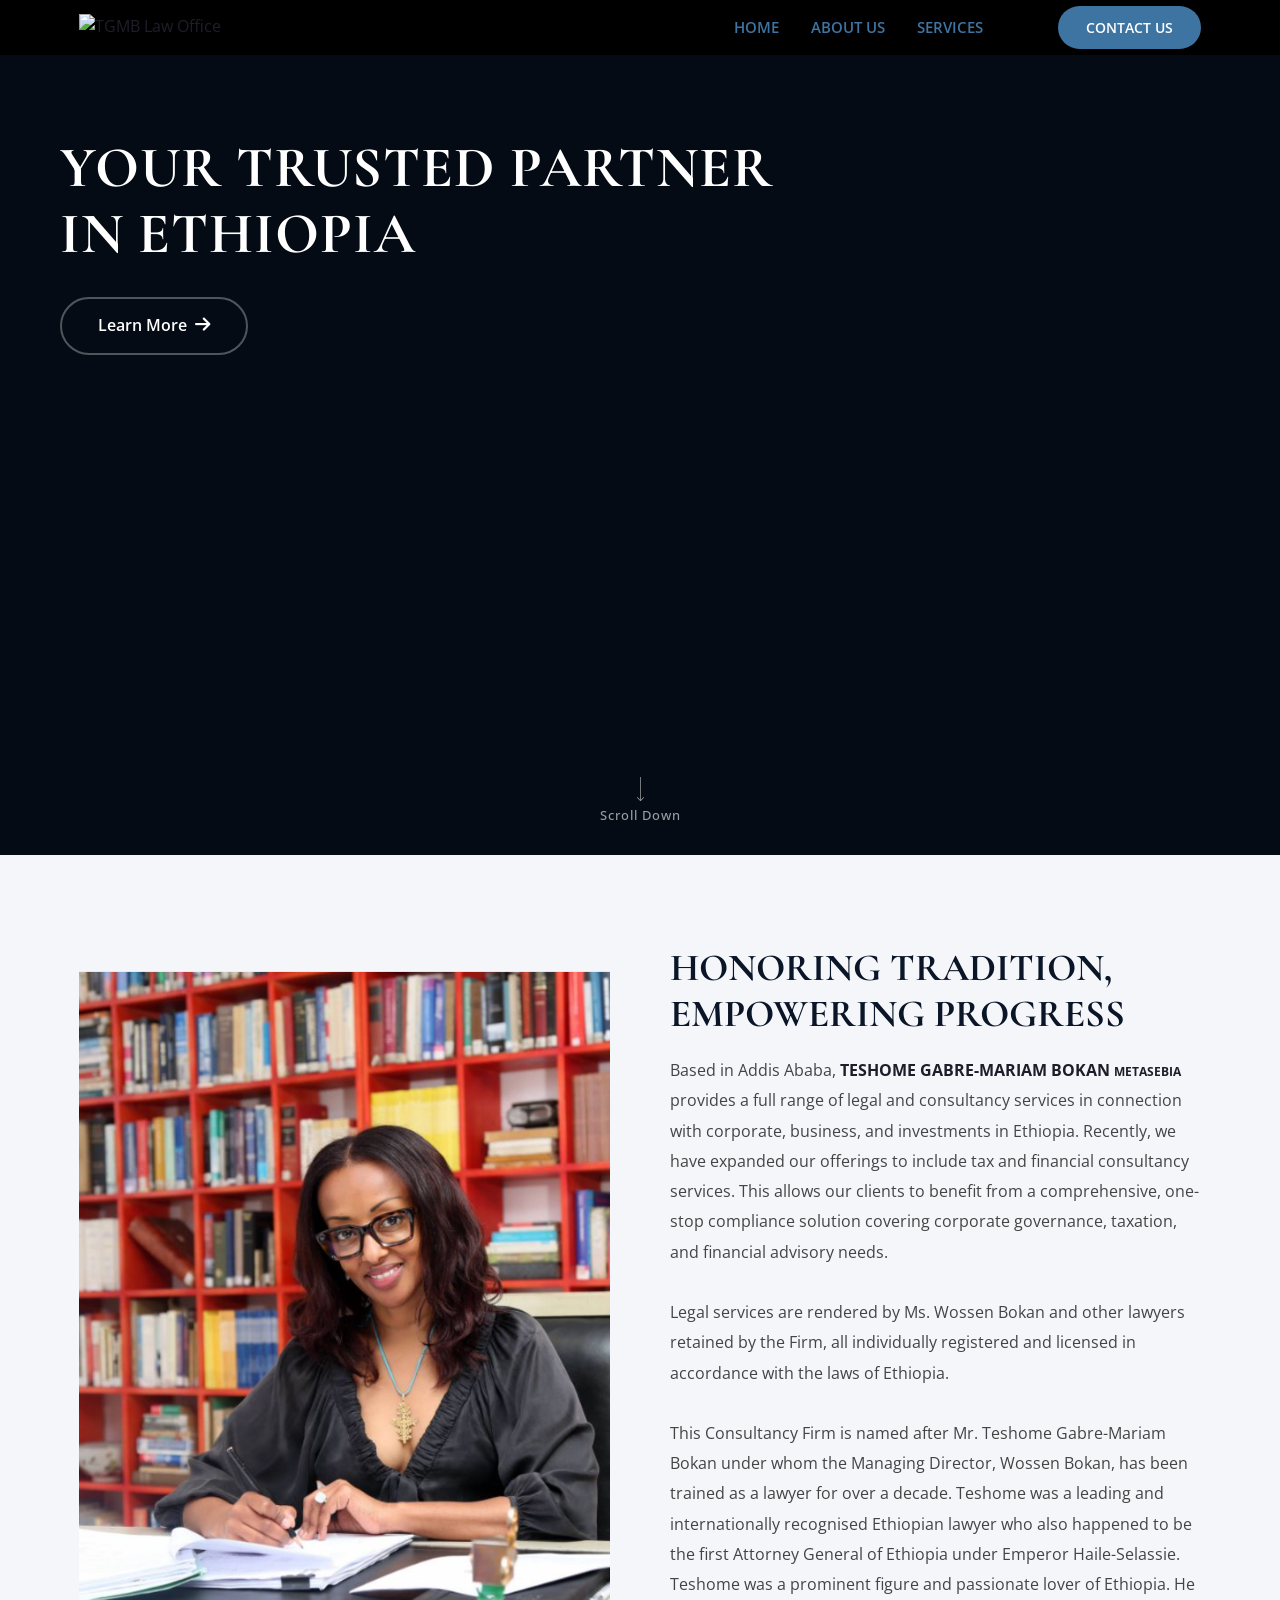
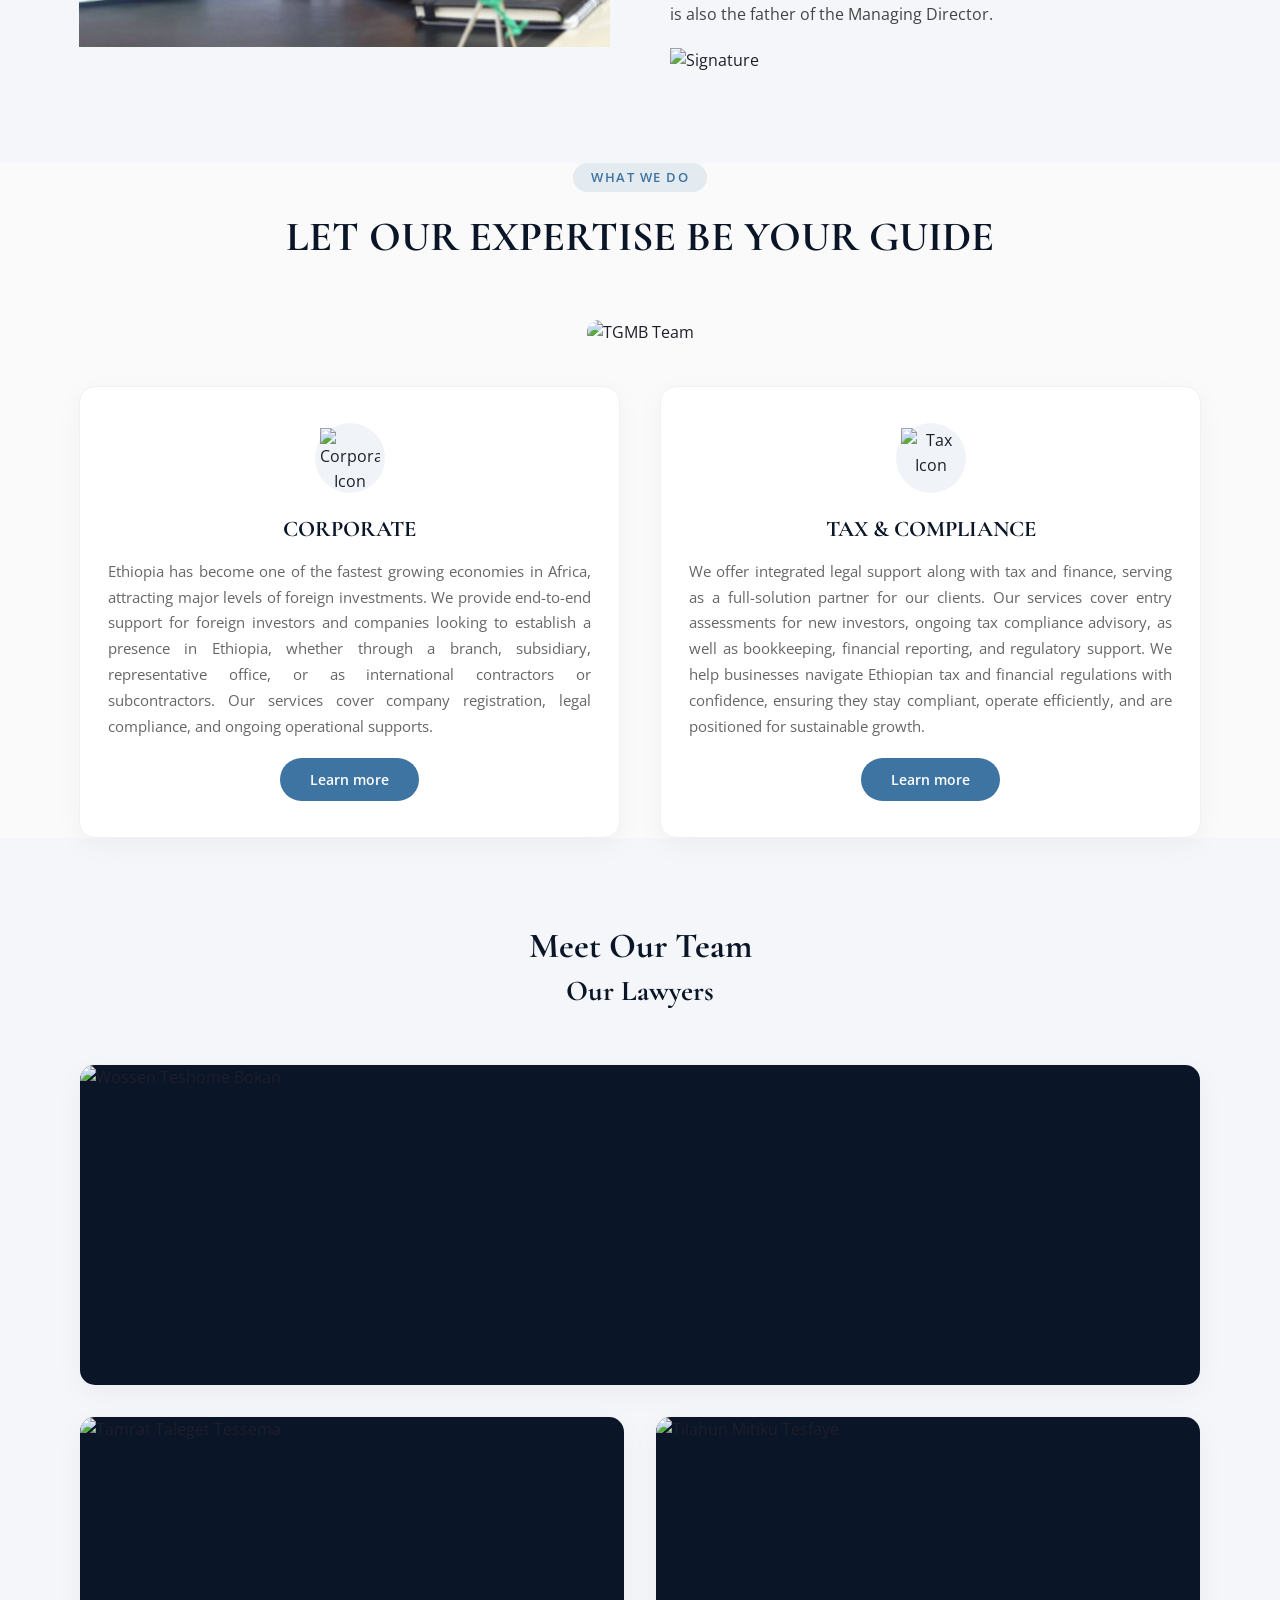
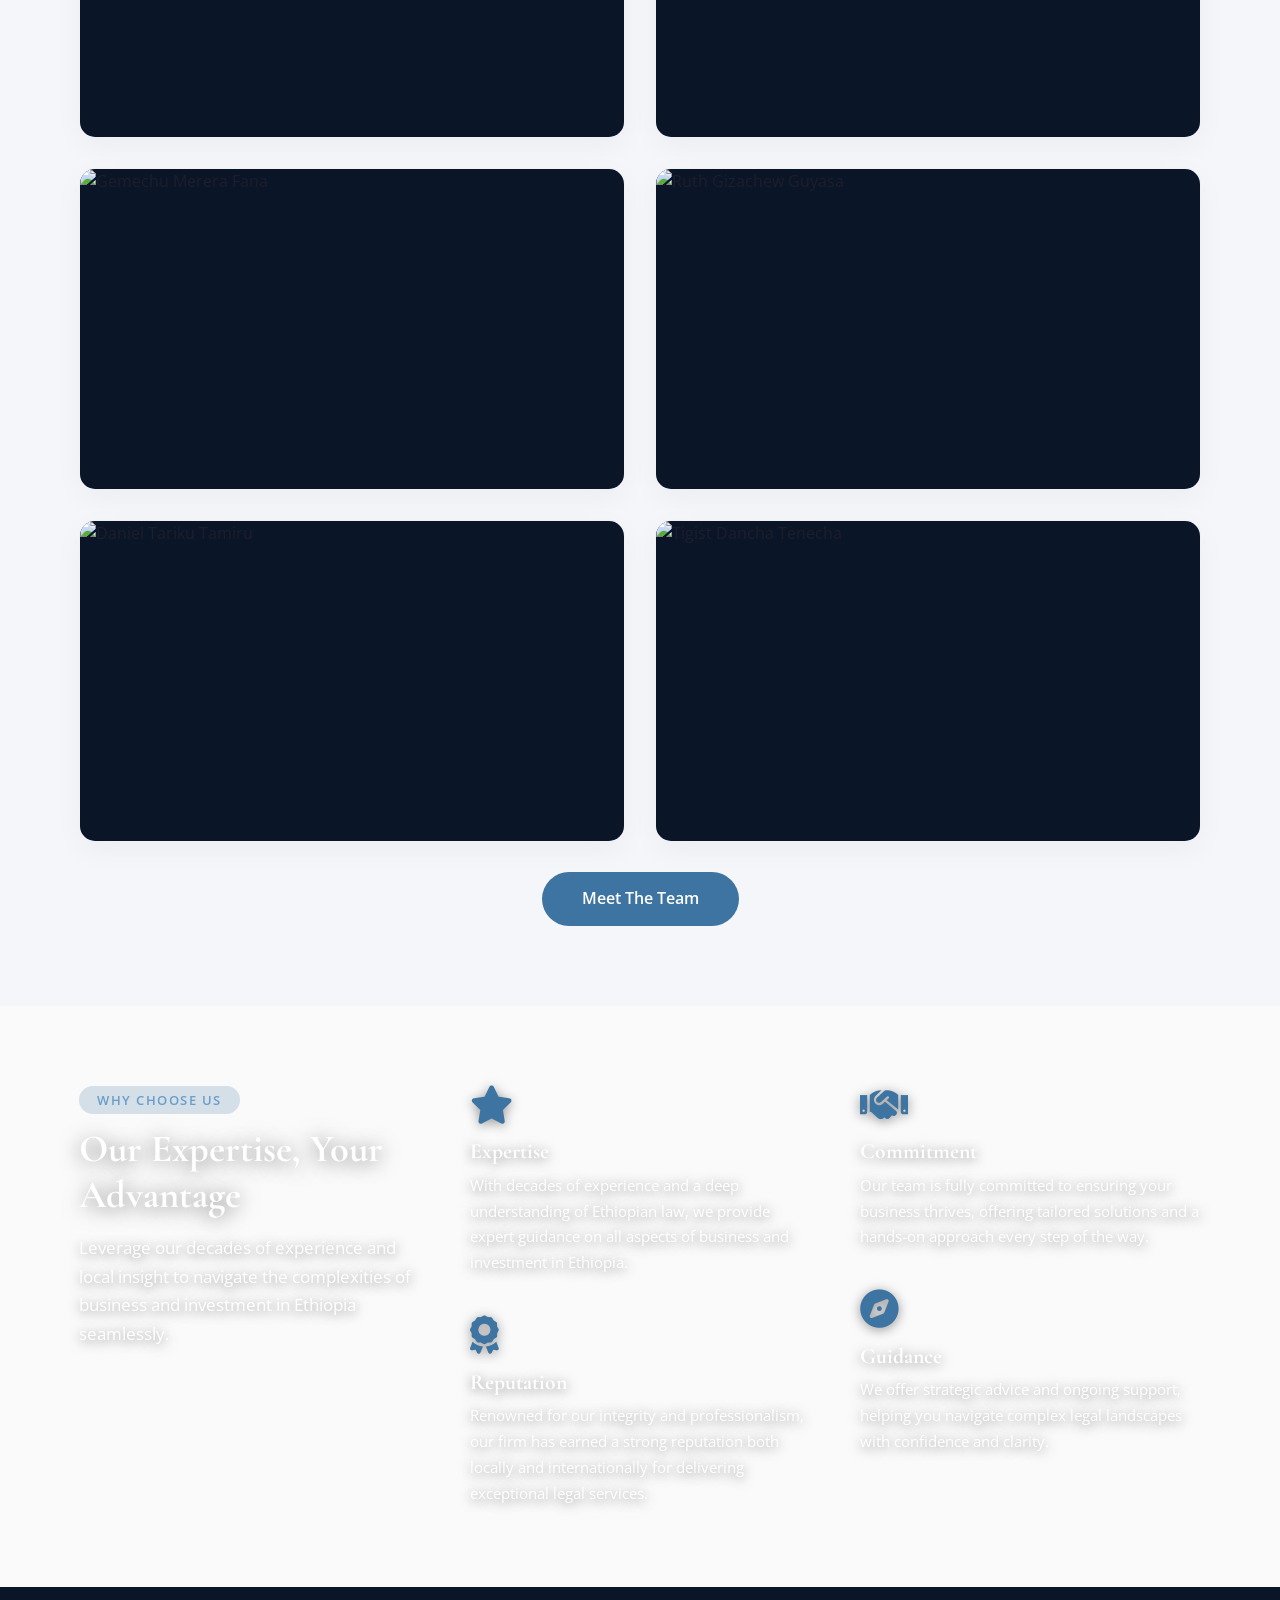
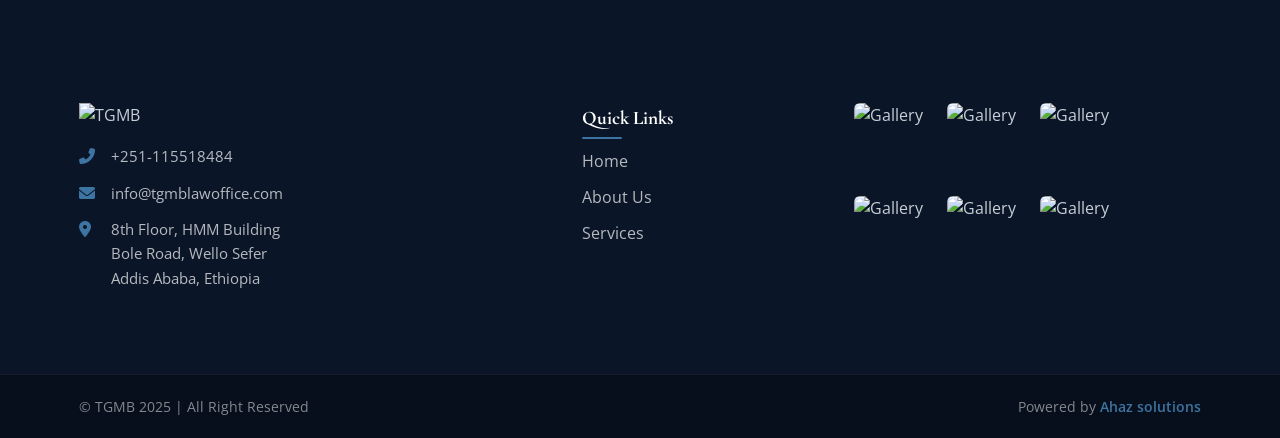
==== index.html @ 6c43644c "initial commit" ====
<!DOCTYPE html>
<html lang="en">
<head>
    <meta charset="UTF-8" />
    <meta name="viewport" content="width=device-width, initial-scale=1.0" />
    <title>TGMB Law Office | Home</title>

    <!-- Google Fonts -->
    <link rel="preconnect" href="https://fonts.googleapis.com" />
    <link rel="preconnect" href="https://fonts.gstatic.com" crossorigin />
    <link href="https://fonts.googleapis.com/css2?family=Open+Sans:wght@400;600&family=Cormorant+Garamond:wght@500;600;700&display=swap" rel="stylesheet" />

    <!-- Font Awesome 6 -->
    <link rel="stylesheet" href="https://cdnjs.cloudflare.com/ajax/libs/font-awesome/6.0.0-beta3/css/all.min.css" />

    <!-- Main Styles -->
    <link rel="stylesheet" href="assets/css/style.css" />

    <style>
        /* ==========================================================
           ABOUT SECTION – FIXED
           ========================================================== */
        .about-section {
            padding: 80px 0;
            background: #f4f6fa;
        }

        .about-grid {
            display: grid;
            grid-template-columns: 1fr 1fr;
            gap: 60px;
            align-items: center;
        }

        .about-left {
            background: #e8ecf2;
            min-height: 320px;
            border-radius: 20px;
            display: flex;
            align-items: center;
            justify-content: center;
        }
        .about-spacer {
            height: 100%;
            min-height: 320px;
            width: 100%;
        }

        .about-right {
            padding: 10px 0;
        }

        .about-title {
            font-family: 'Cormorant Garamond', serif;
            font-weight: 700;
            font-size: 2.4rem;
            color: #0a1628;
            margin-bottom: 18px;
            line-height: 1.2;
        }

        .about-text {
            color: #444;
            font-size: 1.05rem;
            line-height: 1.8;
            margin-bottom: 18px;
        }
        .about-text strong {
            color: #1e1e2a;
        }

        .about-signature img {
            max-width: 200px;
            margin-top: 10px;
        }

        /* ==========================================================
           RESPONSIVE
           ========================================================== */
        @media (max-width: 992px) {
            .about-grid {
                grid-template-columns: 1fr;
                gap: 40px;
                text-align: center;
            }
            .about-left {
                min-height: 200px;
            }
            .about-spacer {
                min-height: 200px;
            }
            .about-title {
                font-size: 2rem;
            }
            .about-signature {
                text-align: center;
            }
        }

        @media (max-width: 480px) {
            .about-section {
                padding: 50px 0;
            }
            .about-title {
                font-size: 1.6rem;
            }
            .about-text {
                font-size: 0.95rem;
            }
            .about-left {
                min-height: 140px;
            }
            .about-spacer {
                min-height: 140px;
            }
        }
    </style>
</head>

<body>

    <div id="page" class="site header-style-two">

        <!-- ==========================================================
        HEADER
        ========================================================== -->
        <header class="header-area site-header">
            <div class="main-menu-area">
                <div class="menu-container-wrapper">
                    <div class="container">
                        <div class="row">
                            <div class="col-lg-2 col-sm-4 col-7 logo-column">
                                <div class="site-branding">
                                    <div class="logo-wrap">
                                        <a href="https://tgmblawoffice.com/" class="custom-logo-link">
                                            <img src="https://tgmblawoffice.com/wp-content/uploads/2025/06/cropped-cropped-Logo-I-TGMB-04.png" alt="TGMB Law Office" />
                                        </a>
                                    </div>
                                </div>
                            </div>

                            <div class="col-lg-10 col-sm-8 col-5 text-right">
                                <div class="header-nav-and-buttons td-header-cta-enable">
                                    <nav id="site-navigation" class="main-navigation td-ul-style">
                                        <div class="main-menu-container">
                                            <ul id="main-menu" class="menu">
                                                <li class="menu-item"><a href="index.html" class="active">HOME</a></li>
                                                <li class="menu-item"><a href="about.html">ABOUT US</a></li>
                                                <li class="menu-item"><a href="services.html">SERVICES</a></li>
                                            </ul>
                                        </div>
                                    </nav>

                                    <div class="header-buttons-area text-right">
                                        <div class="header-buttons-wrapper">
                                            <ul class="td-ul-style">
                                                <li class="header-cta-button">
                                                    <a class="td_button td_header_cta" href="#contact">CONTACT US</a>
                                                </li>
                                                <li class="mobile-menu-trigger" id="menuToggle">
                                                    <span></span><span></span><span></span>
                                                </li>
                                            </ul>
                                        </div>
                                    </div>
                                </div>
                            </div>
                        </div>
                    </div>
                </div>
            </div>
        </header>

        <!-- ==========================================================
        HERO
        ========================================================== -->
        <section class="hero" id="hero">
            <div class="hero-background" style="background-image: url('https://tgmblawoffice.com/wp-content/uploads/2025/04/photo_2025-04-01_19-41-19.jpg');">
                <div class="hero-overlay"></div>
            </div>

            <div class="bdt-prime-slider-wrapper">
                <div class="bdt-prime-slider-content">
                    <div class="bdt-prime-slider-desc">
                        <h1 class="bdt-title-tag">YOUR TRUSTED PARTNER IN ETHIOPIA</h1>
                        <div class="bdt-btn-wrapper">
                            <a href="#about" class="bdt-slide-btn">
                                <span class="bdt-prime-slider-button-text">
                                    Learn More
                                    <span class="bdt-slide-btn-icon">
                                        <i class="fas fa-arrow-right"></i>
                                    </span>
                                </span>
                            </a>
                        </div>
                    </div>
                </div>
            </div>

            <div class="bdt-scroll-down-wrapper">
                <a href="#about" class="bdt-scroll-down">
                    <span class="bdt-scroll-icon">
                        <svg version="1.1" xmlns="http://www.w3.org/2000/svg" viewBox="0 0 64 64" width="24" height="24">
                            <polygon points="31,0 31,60.586 23.707,53.293 22.293,54.854 31.293,64 32.707,64 41.707,54.854 40.293,53.366 33,60.586 33,0" fill="rgba(255,255,255,0.6)" />
                        </svg>
                    </span>
                    <span class="bdt-scroll-down-text">Scroll Down</span>
                </a>
            </div>
        </section>

        <!-- ==========================================================
        ABOUT (FIXED – properly styled)
        ========================================================== -->
        <section class="about-section" id="about">
            <div class="container">
                <div class="about-grid">

                    <!-- Left Column: Image/Spacer -->
                    <div class="about-left">
                        <div class="about-spacer"></div>
                        <img src="../home tgmbm.png" alt="TGM law office"/>
                    </div>

                    <!-- Right Column: Text Content -->
                    <div class="about-right">
                        <h2 class="about-title">HONORING TRADITION, EMPOWERING PROGRESS</h2>
                        <div class="about-text">
                            <span style="font-size:16px;">
                                Based in Addis Ababa, <strong>TESHOME GABRE-MARIAM BOKAN </strong><strong><span style="font-size:12px;">METASEBIA</span></strong> provides a full range of legal and consultancy services in connection with corporate, business, and investments in Ethiopia. Recently, we have expanded our offerings to include tax and financial consultancy services. This allows our clients to benefit from a comprehensive, one-stop compliance solution covering corporate governance, taxation, and financial advisory needs.
                                <br><br>
                                Legal services are rendered by Ms. Wossen Bokan and other lawyers retained by the Firm, all individually registered and licensed in accordance with the laws of Ethiopia.
                                <br><br>
                                This Consultancy Firm is named after Mr. Teshome Gabre-Mariam Bokan under whom the Managing Director, Wossen Bokan, has been trained as a lawyer for over a decade. Teshome was a leading and internationally recognised Ethiopian lawyer who also happened to be the first Attorney General of Ethiopia under Emperor Haile-Selassie. Teshome was a prominent figure and passionate lover of Ethiopia. He is also the father of the Managing Director.
                            </span>
                        </div>
                        <div class="about-signature">
                            <img src="https://tgmblawoffice.com/wp-content/uploads/2024/07/signature.png" alt="Signature" />
                        </div>
                    </div>

                </div>
            </div>
        </section>

        <!-- ==========================================================
        WHAT WE DO (Services)
        ========================================================== -->
        <section class="services-section" id="services">
            <div class="container">
                <div class="section-header">
                    <span class="section-tag">What We Do</span>
                    <h2 class="section-title">LET OUR EXPERTISE BE YOUR GUIDE</h2>
                </div>

                <div class="services-image-box">
                    <img src="https://tgmblawoffice.com/wp-content/uploads/elementor/thumbs/photo_2019-12-24_16-29-40-r3c3snu10k2tofl5ephbx9mnvm3g3wxp56ufkyo1lm.jpg" alt="TGMB Team" />
                </div>

                <div class="services-grid">
                    <div class="service-card">
                        <div class="service-icon">
                            <img src="https://tgmblawoffice.com/wp-content/uploads/2025/06/justice-svgrepo-com2.png" alt="Corporate Icon" />
                        </div>
                        <h3>CORPORATE</h3>
                        <p>Ethiopia has become one of the fastest growing economies in Africa, attracting major levels of foreign investments. We provide end-to-end support for foreign investors and companies looking to establish a presence in Ethiopia, whether through a branch, subsidiary, representative office, or as international contractors or subcontractors. Our services cover company registration, legal compliance, and ongoing operational supports.</p>
                        <a href="#" class="service-btn">Learn more</a>
                    </div>

                    <div class="service-card">
                        <div class="service-icon">
                            <img src="https://tgmblawoffice.com/wp-content/uploads/2025/07/png-transparent-document-file-menu-page-paper-documents-icon.png" alt="Tax Icon" />
                        </div>
                        <h3>TAX &amp; COMPLIANCE</h3>
                        <p>We offer integrated legal support along with tax and finance, serving as a full-solution partner for our clients. Our services cover entry assessments for new investors, ongoing tax compliance advisory, as well as bookkeeping, financial reporting, and regulatory support. We help businesses navigate Ethiopian tax and financial regulations with confidence, ensuring they stay compliant, operate efficiently, and are positioned for sustainable growth.</p>
                        <a href="#" class="service-btn">Learn more</a>
                    </div>
                </div>
            </div>
        </section>

        <!-- ==========================================================
        TEAM
        ========================================================== -->
        <section class="team-section" id="team">
            <div class="container">
                <div class="section-header">
                    <h2 class="section-title" style="font-size:2.2rem; margin-bottom:0;">Meet Our Team</h2>
                    <h2 class="section-title" style="font-size:1.8rem; margin-top:-6px;">Our Lawyers</h2>
                </div>

                <!-- ROW 1: Wossen -->
                <div class="team-row team-row-full">
                    <div class="team-card elementor-repeater-item-d94ca3d">
                        <div class="profile-image-card ekit-team-img ekit-team-style-overlay_details text-center">
                            <img src="https://tgmblawoffice.com/wp-content/uploads/2025/08/photo_2025-08-03_21-15-14-1.jpg" alt="Wossen Teshome Bokan" />
                            <div class="hover-area">
                                <div class="profile-body">
                                    <h2 class="profile-title"><a href="#" class="ekit-team-popup">WOSSEN TESHOME BOKAN</a></h2>
                                    <p class="profile-designation">Managing Director</p>
                                    <p class="profile-content">Wossen Teshome Bokan is a leading intellectual property and corporate lawyer with a law degree from the University of London and over 25 years of experience in the field. Wossen has also been trained under her late father, Mr. Teshome Gabre-Mariam Bokan, and worked with him for 13 years both as a corporate lawyer and leading his IP department. In 2012, she established her own boutique intellectual property firm which she has then merged with her father's firm, after his passing at the end of 2016, to create and manage this full-service law firm under TESHOME GABRE-MARIAM BOKAN Metasebia.</p>
                                </div>
                            </div>
                        </div>
                    </div>
                </div>

                <!-- ROW 2: Tamrat + Tilahun -->
                <div class="team-row team-row-two">
                    <div class="team-card" id="tamrat-id">
                        <div class="profile-image-card ekit-team-img ekit-team-style-overlay_details text-center">
                            <img src="https://tgmblawoffice.com/wp-content/uploads/2024/07/senior-attorny-1024x683.jpg" alt="Tamrat Taleget Tessema" />
                            <div class="hover-area">
                                <div class="profile-body">
                                    <h2 class="profile-title"><a href="#" class="ekit-team-popup">TAMRAT TALEGET TESSEMA</a></h2>
                                    <p class="profile-designation">Senior Attorney</p>
                                    <p class="profile-content">Tamrat Talegeta Tessema (PhD) is an Assistant Professor of Law of Arsi University in Ethiopia and practices corporate law in general. His main practice areas include Merger and Acquisition, litigation, tax administration, banking and insurance. Tamrat holds a PhD from Seoul National University, with an LLB and LLM from Addis Ababa University.</p>
                                </div>
                            </div>
                        </div>
                    </div>

                    <div class="team-card">
                        <div class="profile-image-card ekit-team-img ekit-team-style-overlay_details text-center">
                            <img src="https://tgmblawoffice.com/wp-content/uploads/2024/07/litigation-lawyeer-e1746116012445.jpg" alt="Tilahun Mitiku Tesfaye" />
                            <div class="hover-area">
                                <div class="profile-body">
                                    <h2 class="profile-title"><a href="#" class="ekit-team-popup">TILAHUN MITIKU TESFAYE</a></h2>
                                    <p class="profile-designation">SENIOR Litigation Lawyer</p>
                                    <p class="profile-content">Tilahun Mitiku Tesfaye is the firm's leading litigation lawyer with an LLB and LLM from Addis Ababa University. Tilahun served as a presiding judge in civil, commercial, labour and penal divisions of the Federal Court of Ethiopia before he started private practice over 20 years ago. Other than litigation, Tilahun is also an astute corporate lawyer with deep understanding of commercial principles and practical implications of legal advice.</p>
                                </div>
                            </div>
                        </div>
                    </div>
                </div>

                <!-- ROW 3: Gemechu + Ruth -->
                <div class="team-row team-row-two">
                    <div class="team-card">
                        <div class="profile-image-card ekit-team-img ekit-team-style-overlay_details text-center">
                            <img src="https://tgmblawoffice.com/wp-content/uploads/2024/07/corporate-lawyer.jpg" alt="Gemechu Merera Fana" />
                            <div class="hover-area">
                                <div class="profile-body">
                                    <h2 class="profile-title"><a href="#" class="ekit-team-popup">GEMECHU MERERA FANA</a></h2>
                                    <p class="profile-designation">Corporate Lawyer</p>
                                    <p class="profile-content">Gemechu Merera Fana is the firm's leading corporate lawyer, recognized for his deep expertise in corporate transactions, litigation, and regulatory matters. Prior to starting private practice, Gemechu served as a public prosecutor and a judge at the Federal Tax Appeal Commission, bringing valuable government and judicial experience to his corporate advisory work.</p>
                                </div>
                            </div>
                        </div>
                    </div>

                    <div class="team-card" id="ruth-id">
                        <div class="profile-image-card ekit-team-img ekit-team-style-overlay_details text-center">
                            <img src="https://tgmblawoffice.com/wp-content/uploads/2024/07/cosultant-e1746115980244-1024x682.jpg" alt="Ruth Gizachew Guyasa" />
                            <div class="hover-area">
                                <div class="profile-body">
                                    <h2 class="profile-title"><a href="#" class="ekit-team-popup">RUTH GIZACHEW GUYASA</a></h2>
                                    <p class="profile-designation">Consultant</p>
                                    <p class="profile-content">Ruth Gizachew Guyasa is a consultant handling and overseeing assignments in corporate, tax, mergers and acquisition matters of the Firm. Ruth holds a degree in Political Science from the University of Colorado, Denver and a Juris Doctor from University of Pittsburg, with a Certificate of Advance Study in International and Comparative Law.</p>
                                </div>
                            </div>
                        </div>
                    </div>
                </div>

                <!-- ROW 4: Daniel + Tigist -->
                <div class="team-row team-row-two">
                    <div class="team-card">
                        <div class="profile-image-card ekit-team-img ekit-team-style-overlay_details text-center">
                            <img src="https://tgmblawoffice.com/wp-content/uploads/2024/07/lawyerB.jpg" alt="Daniel Tariku Tamiru" />
                            <div class="hover-area">
                                <div class="profile-body">
                                    <h2 class="profile-title"><a href="#" class="ekit-team-popup">DANIEL TARIKU TAMIRU</a></h2>
                                    <p class="profile-designation">SENIOR ASSOCIATE</p>
                                    <p class="profile-content">Daniel Tariku Tamiru is a lawyer at the Firm, holding an LLB and an LLM in Business Law from the School of Law and Governance Studies, Addis Ababa University. Daniel, although an expert in intellectual property law, works full-time with both Corporate and Investment, and Intellectual Property departments of the Firm.</p>
                                </div>
                            </div>
                        </div>
                    </div>

                    <div class="team-card">
                        <div class="profile-image-card ekit-team-img ekit-team-style-overlay_details text-center">
                            <img src="https://tgmblawoffice.com/wp-content/uploads/2025/06/photo_2_2025-06-14_23-55-28-e1749934902242.jpg" alt="Tigist Dancha Tenecha" />
                            <div class="hover-area">
                                <div class="profile-body">
                                    <h2 class="profile-title"><a href="#" class="ekit-team-popup">TIGIST DANCHA TENECHA</a></h2>
                                    <p class="profile-designation">Associate Lawyer</p>
                                    <p class="profile-content">Tigist Dancha Tenecha is a lawyer at the Firm, holding an LLB from Addis Ababa University, School of Law and an MBA from Yardstick International College. Ms. Dancha is primarily dedicated to the Intellectual Property wing of the Firm; but also performs assignments and research in general under the laws of Ethiopia, to the corporate side.</p>
                                </div>
                            </div>
                        </div>
                    </div>
                </div>

                <div class="team-cta-wrapper">
                    <a href="about.html" class="btn-team-cta">Meet The Team</a>
                </div>
            </div>
        </section>

        <!-- ==========================================================
        WHY CHOOSE US
        ========================================================== -->
        <section class="why-us-section" id="why-us">
            <div class="container">
                <div class="why-grid-3col">
                    <div class="why-text-col">
                        <span class="section-tag">WHY CHOOSE US</span>
                        <h2 class="why-main-title">Our Expertise, Your Advantage</h2>
                        <p class="why-description">
                            Leverage our decades of experience and local insight to navigate the complexities of business and investment in Ethiopia seamlessly.
                        </p>
                    </div>

                    <div class="why-icons-col">
                        <div class="why-item">
                            <div class="why-icon"><i class="fas fa-star"></i></div>
                            <h3>Expertise</h3>
                            <p>With decades of experience and a deep understanding of Ethiopian law, we provide expert guidance on all aspects of business and investment in Ethiopia.</p>
                        </div>
                        <div class="why-item">
                            <div class="why-icon"><i class="fas fa-award"></i></div>
                            <h3>Reputation</h3>
                            <p>Renowned for our integrity and professionalism, our firm has earned a strong reputation both locally and internationally for delivering exceptional legal services.</p>
                        </div>
                    </div>

                    <div class="why-icons-col">
                        <div class="why-item">
                            <div class="why-icon"><i class="fas fa-handshake"></i></div>
                            <h3>Commitment</h3>
                            <p>Our team is fully committed to ensuring your business thrives, offering tailored solutions and a hands-on approach every step of the way.</p>
                        </div>
                        <div class="why-item">
                            <div class="why-icon"><i class="fas fa-compass"></i></div>
                            <h3>Guidance</h3>
                            <p>We offer strategic advice and ongoing support, helping you navigate complex legal landscapes with confidence and clarity.</p>
                        </div>
                    </div>
                </div>
            </div>
        </section>

         <!-- ===== FOOTER INJECTION POINT ===== -->
    <div id="footer-container"></div>

    </div><!-- #page -->

    <script src="assets/js/main.js"></script>
</body>
</html>
---- assets/css/style.css ----
/* ============================================================
   RESET & VARIABLES (exact from source)
   ============================================================ */
* {
    margin: 0;
    padding: 0;
    box-sizing: border-box;
}

:root {
    --primary: #3e74a1;
    --primary-dark: #2a4f72;
    --dark: #000000;
    --dark-bg: #0a1628;
    --white: #ffffff;
    --gray-bg: #f8fafc;
    --text-muted: #555555;
}

html {
    scroll-behavior: smooth;
}

body {
    font-family: 'Open Sans', sans-serif;
    font-weight: 400;
    color: #1e1e2a;
    background: #fafafa;
    line-height: 1.6;
}

a {
    text-decoration: none;
    color: inherit;
    transition: all 0.3s ease;
}

img {
    max-width: 100%;
    height: auto;
    display: block;
}

.container {
    max-width: 1170px;
    margin: 0 auto;
    padding: 0 24px;
}

.row {
    display: flex;
    flex-wrap: wrap;
    justify-content: center;
}

.col-lg-2 { flex: 0 0 16.66%; max-width: 16.66%; }
.col-lg-10 { flex: 0 0 83.33%; max-width: 83.33%; }
.col-sm-4 { flex: 0 0 33.33%; max-width: 33.33%; }
.col-sm-8 { flex: 0 0 66.66%; max-width: 66.66%; }
.col-7 { flex: 0 0 58.33%; max-width: 58.33%; }
.col-5 { flex: 0 0 41.66%; max-width: 41.66%; }

.text-right { text-align: right; }

/* ============================================================
   HEADER (exact: black bg, blue nav links)
   ============================================================ */
/* ============================================================
   HEADER – FIX NAV & BUTTON POSITION
   ============================================================ */
.header-nav-and-buttons {
    display: flex;
    align-items: center;
    justify-content: space-between;  /* pushes nav left, button right */
    width: 100%;
    gap: 20px;
}

.main-navigation {
    flex: 1;  /* allows nav to take available space */
}

.main-navigation ul {
    display: flex;
    align-items: center;
    gap: 32px;
    list-style: none;
    margin: 0;
    padding: 0;
}

.header-buttons-area {
    flex-shrink: 0;  /* prevents the button from shrinking */
}

.header-buttons-wrapper ul {
    display: flex;
    align-items: center;
    gap: 16px;
    list-style: none;
    margin: 0;
    padding: 0;
}

/* Ensure the mobile menu trigger is hidden on desktop */
.mobile-menu-trigger {
    display: none;
    flex-direction: column;
    gap: 5px;
    cursor: pointer;
    padding: 6px;
    background: none;
    border: none;
}

.mobile-menu-trigger span {
    display: block;
    width: 28px;
    height: 3px;
    background: #ffffff;
    border-radius: 4px;
    transition: all 0.3s;
}
   .header-area {
    background-color: #000 !important;
}

.menu-container-wrapper {
    background-color: #000;
}

.header-style-two .logo-column:before {
    background-color: #000;
}

.logo-wrap img {
    max-width: 320px !important;
    height: auto !important;
    margin: 8px 0;
}

.main-menu-area {
    background-color: #000000 !important;
    padding: 6px 0;
}

.main-navigation ul {
    list-style: none;
    display: flex;
    align-items: center;
    gap: 32px;
    margin: 0;
    padding: 0;
}

.main-navigation ul li a {
    color: #3e74a1;
    font-weight: 600;
    font-size: 0.95rem;
    transition: color 0.3s;
    position: relative;
}

.main-navigation ul li a:hover,
.main-navigation ul li a.active {
    color: #ffffff;
}

.main-navigation ul li a::after {
    content: '';
    position: absolute;
    bottom: -4px;
    left: 0;
    width: 0;
    height: 2px;
    background: #3e74a1;
    transition: width 0.3s;
}

.main-navigation ul li a:hover::after,
.main-navigation ul li a.active::after {
    width: 100%;
}

.header-buttons-wrapper ul {
    list-style: none;
    display: flex;
    align-items: center;
    gap: 20px;
}

.td_button.td_header_cta {
    background: #3e74a1;
    color: #fff !important;
    padding: 10px 28px;
    border-radius: 30px;
    font-weight: 600;
    font-size: 0.9rem;
    display: inline-block;
    border: none;
    cursor: pointer;
    transition: all 0.3s;
}

.td_button.td_header_cta:hover {
    background: #2a4f72;
    transform: scale(1.02);
}

.mobile-menu-trigger {
    display: none;
    flex-direction: column;
    gap: 5px;
    cursor: pointer;
    padding: 6px;
}

.mobile-menu-trigger span {
    display: block;
    width: 28px;
    height: 3px;
    background: #ffffff;
    border-radius: 4px;
    transition: all 0.3s;
}

/* ============================================================
   HERO (exact image, overlay, scroll down)
   ============================================================ */
/* ============================================================
   HERO (exact Prime Slider layout)
   ============================================================ */
.hero {
    position: relative;
    min-height: 800px;
    overflow: hidden;
    background: #0a1628;
}

/* Background Image */
.hero-background {
    position: absolute;
    top: 0;
    left: 0;
    right: 0;
    bottom: 0;
    background-size: cover;
    background-position: center;
    background-repeat: no-repeat;
}

.hero-overlay {
    position: absolute;
    top: 0;
    left: 0;
    right: 0;
    bottom: 0;
    background: rgba(0, 0, 0, 0.5);
    mix-blend-mode: multiply;
}

/* Content Wrapper – shifted left + up */
.bdt-prime-slider-wrapper {
    position: relative;
    z-index: 2;
    display: flex;
    align-items: center;
    justify-content: flex-start;  /* left-aligned */
    min-height: 800px;
    padding-bottom: 420px !important;  /* shifts content UP */
    padding-right: 400px !important;   /* shifts content LEFT */
    padding-left: 60px;               /* keeps some breathing room */
}

.bdt-prime-slider-content {
    max-width: 780px;
    width: 100%;
}

.bdt-prime-slider-desc {
    color: #ffffff;
}

.bdt-title-tag {
    font-family: 'Cormorant Garamond', serif;
    font-weight: 700;
    font-size: 3.6rem;
    line-height: 1.15;
    margin-bottom: 30px;
    color: #ffffff;
    letter-spacing: 1px;
}

/* Learn More Button */
.bdt-btn-wrapper {
    display: block;
}

.bdt-slide-btn {
    display: inline-flex;
    align-items: center;
    gap: 12px;
    background: transparent;
    color: #ffffff;
    padding: 14px 36px;
    border: 2px solid rgba(255, 255, 255, 0.3);
    border-radius: 50px;
    font-weight: 600;
    font-size: 1rem;
    transition: all 0.3s ease;
    cursor: pointer;
    text-decoration: none;
}

.bdt-slide-btn:hover {
    background: rgba(255, 255, 255, 0.08);
    border-color: #3e74a1;
    transform: translateY(-3px);
    color: #ffffff;
}

.bdt-slide-btn-icon {
    display: inline-flex;
    align-items: center;
}

.bdt-slide-btn-icon i {
    font-size: 1.1rem;
    margin-left: 4px;
}

/* Scroll Down – centered at bottom */
.bdt-scroll-down-wrapper {
    position: absolute;
    bottom: 30px;
    left: 50%;
    transform: translateX(-50%);
    z-index: 3;
}

.bdt-scroll-down {
    display: flex;
    flex-direction: column;
    align-items: center;
    gap: 4px;
    color: rgba(255, 255, 255, 0.6);
    font-size: 0.8rem;
    letter-spacing: 1px;
    text-decoration: none;
    animation: bounce 2s infinite;
}

.bdt-scroll-down:hover {
    color: rgba(255, 255, 255, 0.9);
}

.bdt-scroll-icon svg {
    display: block;
    width: 24px;
    height: 24px;
}

.bdt-scroll-down-text {
    font-weight: 500;
}

@keyframes bounce {
    0%, 100% { transform: translateY(0); }
    50% { transform: translateY(6px); }
}

/* ============================================================
   RESPONSIVE: Hero
   ============================================================ */
@media (max-width: 992px) {
    .bdt-prime-slider-wrapper {
        padding-right: 200px !important;
        padding-left: 40px;
    }
    .bdt-title-tag {
        font-size: 2.8rem;
    }
}

@media (max-width: 768px) {
    .bdt-prime-slider-wrapper {
        padding-bottom: 300px !important;
        padding-right: 20px !important;
        padding-left: 20px;
        justify-content: center; /* center on mobile */
        text-align: center;
    }
    .bdt-title-tag {
        font-size: 2rem;
    }
    .bdt-slide-btn {
        padding: 12px 28px;
        font-size: 0.9rem;
    }
    .bdt-scroll-down-wrapper {
        bottom: 20px;
    }
}

@media (max-width: 480px) {
    .bdt-prime-slider-wrapper {
        padding-bottom: 200px !important;
        padding-right: 10px !important;
        padding-left: 10px;
    }
    .bdt-title-tag {
        font-size: 1.6rem;
    }
}

/* ============================================================
   ABOUT (exact two columns, signature)
   ============================================================ */
<style>
    /* ==========================================================
       ABOUT PAGE – CLEAN & COMPACT (FIXED)
       ========================================================== */

    /* ---- Banner (no image) ---- */
    .banner-area {
        min-height: 200px;
        display: flex;
        align-items: center;
        background: #0a1628;
        padding: 30px 0;
    }
    .banner-title {
        font-family: 'Cormorant Garamond', serif;
        font-weight: 700;
        font-size: 2.4rem;
        color: #ffffff;
        margin-bottom: 4px;
    }
    .breadcrumb-container {
        color: rgba(255,255,255,0.6);
        font-size: 0.85rem;
    }
    .breadcrumb-container a {
        color: rgba(255,255,255,0.6);
        transition: color 0.3s;
    }
    .breadcrumb-container a:hover {
        color: #3e74a1;
    }
    .breadcrumb-container .current-item {
        color: #ffffff;
    }

    /* ---- "Tailored legal..." heading ---- */
    .legal-practice-heading {
        text-align: center;
        margin-bottom: 30px;
    }
    .legal-practice-heading h6 {
        color: #3e74a1;
        font-weight: 600;
        text-transform: uppercase;
        letter-spacing: 1.5px;
        font-size: 0.8rem;
        margin-bottom: 4px;
    }
    .legal-practice-heading h2 {
        font-family: 'Cormorant Garamond', serif;
        font-weight: 700;
        font-size: 1.8rem;
        color: #0a1628;
        margin-top: 0;
        line-height: 1.3;
        max-width: 700px;
        margin-left: auto;
        margin-right: auto;
    }

 /* ==========================================================
   LEGAL PRACTICE SECTION
   ========================================================== */
.legal-practice-section {
    padding: 20px 0 40px;
}

/* ---- Headline ---- */
.legal-practice-heading {
    text-align: center;
    margin-bottom: 40px;
}
.legal-practice-heading h2 {
    font-family: 'Cormorant Garamond', serif;
    font-weight: 700;
    font-size: 1.8rem;
    color: #0a1628;
    max-width: 750px;
    margin: 0 auto;
    line-height: 1.3;
}

/* ---- Two‑Column Row ---- */
.services-row {
    display: flex;
    gap: 30px;
    max-width: 1000px;
    margin: 0 auto;
    justify-content: center;
}

/* ---- Individual Service Box ---- */
.service-box {
    flex: 1;
    max-width: 460px;
    background: #ffffff;
    border-radius: 12px;
    padding: 32px 28px 30px;
    text-align: center;
    border: 1px solid #f0f0f5;
    box-shadow: 0 2px 16px rgba(0,0,0,0.04);
    transition: all 0.3s ease;
}
.service-box:hover {
    transform: translateY(-6px);
    box-shadow: 0 12px 40px rgba(0,0,0,0.07);
    border-color: #3e74a1;
}

/* ---- Icon (centered at top) ---- */
.service-icon {
    width: 70px;
    height: 70px;
    margin: 0 auto 16px;
    display: flex;
    align-items: center;
    justify-content: center;
    background: rgba(62, 116, 161, 0.08);
    border-radius: 50%;
}
.service-icon img {
    width: 42px;
    height: 42px;
    object-fit: contain;
    display: block;
}

/* ---- Title ---- */
.service-title {
    font-family: 'Cormorant Garamond', serif;
    font-weight: 700;
    font-size: 1.3rem;
    color: #0a1628;
    margin-bottom: 8px;
}

/* ---- Description ---- */
.service-desc {
    color: #555;
    font-size: 0.95rem;
    line-height: 1.6;
    margin: 0;
    max-width: 380px;
    margin-left: auto;
    margin-right: auto;
}

/* ==========================================================
   RESPONSIVE
   ========================================================== */
@media (max-width: 768px) {
    .services-row {
        flex-direction: column;
        align-items: center;
        gap: 20px;
        padding: 0 16px;
    }
    .service-box {
        max-width: 100%;
        width: 100%;
        padding: 28px 20px 26px;
    }
    .legal-practice-heading h2 {
        font-size: 1.4rem;
        padding: 0 16px;
    }
    .service-icon {
        width: 60px;
        height: 60px;
    }
    .service-icon img {
        width: 36px;
        height: 36px;
    }
}

    /* ---- Team Section (COMPACT) ---- */
    .team-section-compact {
        background: #f4f6fa;
        padding: 50px 0;
    }
    .team-section-compact .section-title {
        font-family: 'Cormorant Garamond', serif;
        font-weight: 700;
        font-size: 2rem;
        text-align: center;
        margin-bottom: 30px;
        color: #0a1628;
    }

    .team-card-compact {
        background: #ffffff;
        border-radius: 10px;
        overflow: hidden;
        box-shadow: 0 2px 12px rgba(0,0,0,0.04);
        border: 1px solid #f0f0f5;
        transition: all 0.3s ease;
        margin-bottom: 20px;
    }
    .team-card-compact:hover {
        transform: translateY(-3px);
        box-shadow: 0 8px 30px rgba(0,0,0,0.06);
    }
    .team-card-compact .profile-image-card {
        position: relative;
        overflow: hidden;
        background: #0a1628;
    }
    .team-card-compact .profile-image-card img {
        width: 100%;
        height: 220px;
        object-fit: cover;
        display: block;
        transition: transform 0.4s ease;
    }
    .team-card-compact:hover .profile-image-card img {
        transform: scale(1.03);
    }
    .team-card-compact .hover-area {
        position: absolute;
        top: 0;
        left: 0;
        right: 0;
        bottom: 0;
        background: rgba(10, 22, 40, 0.88);
        display: flex;
        align-items: center;
        justify-content: center;
        opacity: 0;
        transition: opacity 0.35s ease;
        padding: 16px;
        text-align: center;
    }
    .team-card-compact:hover .hover-area {
        opacity: 1;
    }
    .team-card-compact .profile-body {
        max-height: 100%;
        overflow-y: auto;
        padding: 2px 0;
    }
    .team-card-compact .profile-body::-webkit-scrollbar {
        width: 2px;
    }
    .team-card-compact .profile-body::-webkit-scrollbar-thumb {
        background: #3e74a1;
        border-radius: 10px;
    }
    .team-card-compact .profile-title {
        font-family: 'Cormorant Garamond', serif;
        font-weight: 700;
        font-size: 0.95rem;
        margin-bottom: 2px;
    }
    .team-card-compact .profile-title a {
        color: #ffffff !important;
        text-transform: uppercase;
        text-decoration: none;
    }
    .team-card-compact .profile-title a:hover {
        color: #3e74a1 !important;
    }
    .team-card-compact .profile-designation {
        color: #3e74a1;
        text-transform: uppercase;
        font-weight: 600;
        font-size: 0.65rem;
        letter-spacing: 0.5px;
        margin: 2px 0 6px;
    }
    .team-card-compact .profile-content {
        color: rgba(255, 255, 255, 0.88);
        font-size: 0.78rem;
        text-align: justify;
        line-height: 1.5;
        max-height: 110px;
        overflow-y: auto;
        padding-right: 4px;
    }

    /* ---- Degree pseudo-elements ---- */
    #tamrat2-id .profile-title a {
        display: inline-block;
        color: #ffffff !important;
        position: relative;
        text-transform: none !important;
        bottom:15px
    }
    #tamrat2-id .profile-title a::before {
        content: "PhD";
        display: block;
        font-size: 11px;
        margin-left: 180px;
        position: relative;
        top: 36px;
        color: #ffffff;
    }
    #tamrat2-id .profile-title a::after {
        content: "ASST. PROFESSOR";
        display: block;
        margin-top: -12px;
        color: #3e74a1;
        font-size: 0.6rem;
        font-weight: 600;
        letter-spacing: 0.5px;
    }
    #ruth2-id .profile-title a {
        display: inline-block;
        color: #ffffff !important;
        position: relative;
        text-transform: none !important;
    }
    #ruth2-id .profile-title a::before {
        content: "JD";
        display: block;
        font-size: 12px;
        margin-left: 220px;
        position: relative;
        top: 35px;
        color: #ffffff;
    }

    /* ---- Responsive ---- */
    @media (max-width: 768px) {
        .banner-title {
            font-size: 2rem;
        }
        .legal-practice-heading h2 {
            font-size: 1.4rem;
        }
        .td-single-service-box {
            flex-direction: column;
            align-items: center;
            text-align: center;
            padding: 20px 16px;
        }
        .service-box-icon {
            margin-bottom: 6px;
        }
        .team-card-compact .profile-image-card img {
            height: 180px;
        }
        #tamrat2-id .profile-title a::before {
            font-size: 8px;
            margin-left: 100px;
            top: 28px;
        }
        #ruth2-id .profile-title a::before {
            font-size: 8px;
            margin-left: 110px;
            top: 28px;
        }
        .team-card-compact .profile-content {
            max-height: 90px;
            font-size: 0.72rem;
        }
    }
    @media (max-width: 480px) {
        .banner-area {
            min-height: 140px;
            padding: 20px 0;
        }
        .banner-title {
            font-size: 1.6rem;
        }
        .legal-practice-heading h2 {
            font-size: 1.2rem;
        }
        .team-card-compact .profile-image-card img {
            height: 150px;
        }
        .team-card-compact .profile-title {
            font-size: 0.8rem;
        }
    }
</style>

/* ============================================================
   SERVICES (What We Do)
   ============================================================ */
.services-section {
    padding: 80px 0;
    background: #ffffff;
}

.section-header {
    text-align: center;
    margin-bottom: 50px;
}

.section-tag {
    display: inline-block;
    font-weight: 600;
    font-size: 0.8rem;
    letter-spacing: 1.5px;
    text-transform: uppercase;
    color: #3e74a1;
    background: rgba(62,116,161,0.12);
    padding: 4px 18px;
    border-radius: 30px;
    margin-bottom: 12px;
}

.section-title {
    font-family: 'Cormorant Garamond', serif;
    font-weight: 700;
    font-size: 2.6rem;
    color: #0a1628;
}

.services-image-box {
    text-align: center;
    margin-bottom: 40px;
}

.services-image-box img {
    display: inline-block;
    max-width: 100%;
    border-radius: 12px;
}

.services-grid {
    display: grid;
    grid-template-columns: 1fr 1fr;
    gap: 40px;
    margin-top: 20px;
}

.service-card {
    background: #ffffff;
    padding: 36px 28px;
    border-radius: 16px;
    box-shadow: 0 8px 28px rgba(0,0,0,0.04);
    border: 1px solid #f0f0f5;
    text-align: center;
    transition: all 0.3s;
}

.service-card:hover {
    transform: translateY(-6px);
    box-shadow: 0 18px 40px rgba(0,0,0,0.07);
}

.service-icon {
    margin-bottom: 18px;
}

.service-icon img {
    width: 60px;
    height: 60px;
    object-fit: contain;
    margin: 0 auto;
}

.service-card h3 {
    font-family: 'Cormorant Garamond', serif;
    font-weight: 700;
    font-size: 1.4rem;
    color: #0a1628;
    margin-bottom: 12px;
}

.service-card p {
    color: #666;
    font-size: 0.95rem;
    text-align: justify;
    line-height: 1.7;
    margin-bottom: 18px;
}

.service-btn {
    display: inline-block;
    background: #3e74a1;
    color: #fff !important;
    padding: 10px 30px;
    border-radius: 30px;
    font-weight: 600;
    font-size: 0.9rem;
    transition: all 0.3s;
}

.service-btn:hover {
    background: #2a4f72;
    transform: scale(1.02);
}

/* ============================================================
   TEAM
   ============================================================ */
.team-section {
    padding: 80px 0;
    background: #f4f6fa;
}

.team-grid {
    display: grid;
    grid-template-columns: repeat(auto-fit, minmax(280px, 1fr));
    gap: 30px;
}

.team-card {
    background: #ffffff;
    border-radius: 16px;
    overflow: hidden;
    box-shadow: 0 8px 28px rgba(0,0,0,0.04);
    border: 1px solid #f0f0f5;
    transition: all 0.3s;
}

.team-card:hover {
    transform: translateY(-6px);
    box-shadow: 0 18px 40px rgba(0,0,0,0.07);
}

.team-image {
    height: 240px;
    overflow: hidden;
}

.team-image img {
    width: 100%;
    height: 100%;
    object-fit: cover;
    transition: transform 0.4s;
}

.team-card:hover .team-image img {
    transform: scale(1.04);
}

.team-info {
    padding: 24px 20px 28px;
}

.team-name {
    font-family: 'Cormorant Garamond', serif;
    font-weight: 700;
    font-size: 1.15rem;
    color: #0a1628;
    margin-bottom: 2px;
    text-transform: uppercase;
}

.team-name .degree {
    font-size: 0.8rem;
    font-weight: 400;
    color: #3e74a1;
    text-transform: none;
}

.team-role {
    display: inline-block;
    font-size: 0.85rem;
    font-weight: 600;
    color: #3e74a1;
    text-transform: uppercase;
    letter-spacing: 0.5px;
    margin-bottom: 8px;
}

.team-bio {
    font-size: 0.92rem;
    color: #555;
    text-align: justify;
    line-height: 1.7;
}

.team-cta-wrapper {
    text-align: center;
    margin-top: 40px;
}

.btn-team-cta {
    display: inline-block;
    background: #3e74a1;
    color: #fff !important;
    padding: 14px 40px;
    border-radius: 30px;
    font-weight: 600;
    font-size: 1rem;
    transition: all 0.3s;
}

.btn-team-cta:hover {
    background: #2a4f72;
    transform: scale(1.02);
}

/* ============================================================
   WHY CHOOSE US (dark bg)
   ============================================================ */
/* ============================================================
   WHY CHOOSE US – 3‑Column, Text Directly on Image
   ============================================================ */
.why-us-section {
    padding: 80px 0;
    /* BACKGROUND IMAGE – NO OVERLAY, just the image */
    background-image: url('https://tgmblawoffice.com/wp-content/uploads/2025/04/photo_2025-04-01_19-41-19.jpg');
    background-size: cover;
    background-position: center;
    background-repeat: no-repeat;
    background-attachment: fixed; /* optional: parallax effect */
    color: #ffffff;
    position: relative;
}

/* ----- 3‑Column Grid ----- */
.why-grid-3col {
    display: grid;
    grid-template-columns: 1fr 1fr 1fr; /* 3 equal columns */
    gap: 50px;
    align-items: start;
}

/* ----- Column 1: Text (NO card background) ----- */
.why-text-col {
    padding: 0; /* no background, no padding, just pure text */
    border: none;
    background: transparent !important;
    backdrop-filter: none !important;
}

.why-text-col .section-tag {
    display: inline-block;
    font-weight: 600;
    font-size: 0.8rem;
    letter-spacing: 1.5px;
    text-transform: uppercase;
    background: rgba(62, 116, 161, 0.2);
    color: #6a9ec9;
    padding: 4px 18px;
    border-radius: 30px;
    margin-bottom: 12px;
}

.why-main-title {
    font-family: 'Cormorant Garamond', serif;
    font-weight: 700;
    font-size: 2.4rem;
    color: #ffffff;
    margin-bottom: 16px;
    line-height: 1.2;
    text-shadow: 0 2px 20px rgba(0, 0, 0, 0.6); /* improves readability on images */
}

.why-description {
    color: #ffffff;
    font-size: 1.05rem;
    line-height: 1.7;
    text-shadow: 0 2px 12px rgba(0, 0, 0, 0.5);
}

/* ----- Columns 2 & 3: Icon Cards (NO card background) ----- */
.why-icons-col {
    display: flex;
    flex-direction: column;
    gap: 40px;
}

.why-item {
    background: transparent !important;   /* <-- NO card background */
    border: none !important;              /* <-- NO border */
    backdrop-filter: none !important;     /* <-- NO blur */
    padding: 0;                           /* <-- NO padding, just content spacing */
    transition: transform 0.3s ease;
}

.why-item:hover {
    background: transparent !important;   /* stays transparent on hover */
    transform: translateY(-4px);
}

.why-icon {
    margin-bottom: 8px;
}

.why-icon i {
    font-size: 2.4rem;
    color: #3e74a1;
    display: inline-block;
    text-shadow: 0 2px 12px rgba(0, 0, 0, 0.4);
}

.why-item h3 {
    font-family: 'Cormorant Garamond', serif;
    font-weight: 700;
    font-size: 1.35rem;
    color: #ffffff;
    margin-bottom: 4px;
    text-shadow: 0 2px 12px rgba(0, 0, 0, 0.5);
}

.why-item p {
    color: #ffffff;
    font-size: 0.95rem;
    line-height: 1.7;
    margin: 0;
    text-shadow: 0 2px 12px rgba(0, 0, 0, 0.5);
}

/* ============================================================
   RESPONSIVE: 3 columns → 1 column on mobile
   ============================================================ */
@media (max-width: 992px) {
    .why-grid-3col {
        grid-template-columns: 1fr 1fr;
        gap: 35px;
    }
    .why-text-col {
        grid-column: 1 / -1; /* spans full width on tablet */
        text-align: center;
    }
    .why-description {
        max-width: 100%;
    }
}

@media (max-width: 768px) {
    .why-grid-3col {
        grid-template-columns: 1fr;
        gap: 30px;
    }
    .why-text-col {
        text-align: center;
    }
    .why-main-title {
        font-size: 2rem;
    }
    .why-icons-col {
        gap: 30px;
    }
    .why-us-section {
        padding: 60px 0;
        background-attachment: scroll;
    }
    .why-item {
        text-align: center;
    }
}

@media (max-width: 480px) {
    .why-us-section {
        padding: 40px 0;
    }
    .why-main-title {
        font-size: 1.7rem;
    }
}

/* ============================================================
   FOOTER
   ============================================================ */
.site-footer {
    background: #0a1628;
    color: #c8ced6;
}

.footer-widget-area {
    padding: 56px 0 32px;
}

.footer-row {
    display: flex;
    gap: 150px;
    flex-wrap: wrap;
}

.footer-widget {
    flex: 1;
    display: flex;
    flex-direction: column;
}

.footer-about .about-info-img img {
    max-width: 260px !important;
    margin-bottom: 16px;
}

.widget-contact-information ul {
    list-style: none;
}

.widget-contact-information ul li {
    margin-bottom: 12px;
    font-size: 0.95rem;
}

.widget-contact-information ul li a {
    color: #c8ced6;
    transition: color 0.3s;
}

.widget-contact-information ul li a:hover {
    color: #3e74a1;
}

.widget-mail-address p {
    font-size: 18px;
    line-height: 1.5;
    padding: 8px 0;
}

.widget-address-desc {
    display: flex;
    gap: 12px;
}

.widget-address-desc i {
    margin-top: 4px;
    color: #3e74a1;
}

/* Gallery Widget */
.gallery-grid {
    display: grid;
    grid-template-columns: repeat(3, 85px);
    gap: 8px;
}

.gallery-item {
    width: 85px;
    height: 85px;
    overflow: hidden;
    border-radius: 6px;
    display: block;
}

.gallery-item img {
    width: 100%;
    height: 100%;
    object-fit: cover;
    transition: transform 0.3s;
}

.gallery-item:hover img {
    transform: scale(1.08);
}

/* Footer Bottom */
.footer-bottom {
    padding: 24px 0;
    border-top: 1px solid rgba(255,255,255,0.06);
    background: rgba(0,0,0,0.3);
}

.footer-bottom-inner {
    display: flex;
    justify-content: space-between;
    align-items: center;
    flex-wrap: wrap;
    gap: 16px;
}

.site-info-left {
    font-size: 1em;
}

.tgmb-text {
    font-size: 1em;
}

.tgmb-small {
    font-size: 12px;
    margin-left: -2px;
}

.site-info-right {
    font-size: 1em;
}

.site-info-right .tgmb-small {
    margin-left: -2px;
    position: relative;
    left: -198px;
}

/* ============================================================
   RESPONSIVE (exact breakpoints from source)
   ============================================================ */
@media (max-width: 992px) {
    .about-grid {
        grid-template-columns: 1fr;
    }
    .services-grid {
        grid-template-columns: 1fr;
    }
    .footer-row {
        gap: 40px;
    }
    .hero-title {
        font-size: 2.6rem;
    }
}

@media (max-width: 768px) {
    .col-lg-2, .col-lg-10, .col-sm-4, .col-sm-8 {
        flex: 0 0 100%;
        max-width: 100%;
        text-align: center;
    }
    .text-right {
        text-align: center;
    }

    .main-navigation ul {
        display: none;
        flex-direction: column;
        background: #000;
        padding: 20px;
        gap: 16px;
    }

    .main-navigation ul.open {
        display: flex;
    }

    .mobile-menu-trigger {
        display: flex;
    }

    .header-buttons-wrapper ul {
        justify-content: center;
        flex-wrap: wrap;
    }

    .hero-title {
        font-size: 2rem;
    }

    .section-title {
        font-size: 2rem;
    }

    .footer-row {
        flex-direction: column;
        gap: 30px;
    }

    .gallery-grid {
        grid-template-columns: repeat(3, 1fr);
        max-width: 320px;
        margin: 0 auto;
    }

    .gallery-item {
        width: 100%;
        aspect-ratio: 1/1;
    }

    .site-info-right .tgmb-small {
        left: -172px;
    }

    .footer-bottom-inner {
        flex-direction: column;
        text-align: center;
    }
}

@media (max-width: 480px) {
    .hero-title {
        font-size: 1.6rem;
    }
    .about-title {
        font-size: 1.8rem;
    }
    .team-grid {
        grid-template-columns: 1fr;
    }
    .why-grid {
        grid-template-columns: 1fr;
    }
}
/* ============================================================
   TEAM (exact overlay + row layout)
   ============================================================ */
.team-section {
    padding: 80px 0;
    background: #f4f6fa;
}

.team-row {
    display: grid;
    gap: 30px;
    margin-bottom: 30px;
}

.team-row-full {
    grid-template-columns: 1fr;
}

.team-row-two {
    grid-template-columns: 1fr 1fr;
}

.team-card {
    background: transparent;
    border-radius: 16px;
    overflow: hidden;
    box-shadow: 0 8px 28px rgba(0,0,0,0.04);
    border: 1px solid #f0f0f5;
}

.profile-image-card {
    position: relative;
    overflow: hidden;
    background: #0a1628;
}

.profile-image-card img {
    width: 100%;
    height: 320px;
    object-fit: cover;
    display: block;
    transition: transform 0.5s ease;
}

.profile-image-card:hover img {
    transform: scale(1.05);
}

/* Hover Overlay (exact match) */
.hover-area {
    position: absolute;
    top: 0;
    left: 0;
    right: 0;
    bottom: 0;
    background: rgba(10, 22, 40, 0.88);
    display: flex;
    align-items: center;
    justify-content: center;
    opacity: 0;
    transition: opacity 0.4s ease;
    padding: 24px;
    text-align: center;
}

.profile-image-card:hover .hover-area {
    opacity: 1;
}

.profile-body {
    max-height: 100%;
    overflow-y: auto;
    padding: 4px 0;
}

/* Hide scrollbar for cleaner look */
.profile-body::-webkit-scrollbar {
    width: 3px;
}
.profile-body::-webkit-scrollbar-track {
    background: rgba(255,255,255,0.1);
}
.profile-body::-webkit-scrollbar-thumb {
    background: #3e74a1;
    border-radius: 10px;
}

.profile-title {
    font-family: 'Cormorant Garamond', serif;
    font-weight: 700;
    font-size: 1.2rem;
    margin-bottom: 2px;
}

.profile-title a {
    color: #ffffff !important;
    text-transform: uppercase;
    text-decoration: none;
    display: inline-block;
}

.profile-title a:hover {
    color: #3e74a1 !important;
}

.profile-designation {
    color: #3e74a1;
    text-transform: uppercase;
    font-weight: 600;
    font-size: 0.8rem;
    letter-spacing: 0.5px;
    margin: 4px 0 10px;
}

.profile-content {
    color: rgba(255, 255, 255, 0.88);
    font-size: 0.88rem;
    text-align: justify;
    line-height: 1.6;
    max-height: 160px;
    overflow-y: auto;
    padding-right: 4px;
}

/* ---- Degree Pseudo-elements (exact from original CSS) ---- */
#tamrat-id .profile-title a {
    display: inline-block;
    color: transparent !important;
    position: relative;
    text-transform: none !important;
}

#tamrat-id .profile-title a::before {
    content: "PhD";
    display: block;
    font-size: 14px;
    margin-left: 250px;
    position: relative;
    top: 48px;
    color: #ffffff;
}

#tamrat-id .profile-title a::after {
    content: "ASST. PROFESSOR";
    display: block;
    margin-top: -15px;
    color: #3e74a1;
    font-size: 0.75rem;
    font-weight: 600;
    letter-spacing: 0.5px;
}

#ruth-id .profile-title a {
    display: inline-block;
    color: transparent !important;
    position: relative;
    text-transform: none !important;
}

#ruth-id .profile-title a::before {
    content: "JD";
    display: block;
    font-size: 16px;
    margin-left: 310px;
    position: relative;
    top: 47px;
    color: #ffffff;
}

/* Responsive adjustments for pseudo-elements */
@media (max-width: 768px) {
    #tamrat-id .profile-title a::before {
        font-size: 7px;
        margin-left: 125px;
        top: 38px;
    }
    #tamrat-id .profile-title a::after {
        font-size: 0.6rem;
    }
    #ruth-id .profile-title a::before {
        font-size: 7px;
        margin-left: 112px;
        top: 38px;
    }
}

/* Team CTA Button */
.team-cta-wrapper {
    text-align: center;
    margin-top: 20px;
}

.btn-team-cta {
    display: inline-block;
    background: #3e74a1;
    color: #fff !important;
    padding: 14px 40px;
    border-radius: 30px;
    font-weight: 600;
    font-size: 1rem;
    transition: all 0.3s;
}

.btn-team-cta:hover {
    background: #2a4f72;
    transform: scale(1.02);
}

/* ============================================================
   RESPONSIVE: Team Rows
   ============================================================ */
@media (max-width: 768px) {
    .team-row-two {
        grid-template-columns: 1fr;
    }

    .profile-image-card img {
        height: 260px;
    }

    .profile-content {
        max-height: 120px;
        font-size: 0.82rem;
    }

    .profile-title a {
        font-size: 1rem;
    }
}
/* ==========================================================
   ENHANCED FOOTER STYLES
   ========================================================== */

.footer-row-enhanced {
    display: grid;
    grid-template-columns: 2fr 1fr 1.5fr;
    gap: 40px;
    padding: 60px 0 40px;
    align-items: start;
}

.footer-col {
    display: flex;
    flex-direction: column;
}

.footer-brand .about-info-img img {
    max-width: 180px;
    margin-bottom: 16px;
}

.widget-contact-information ul {
    list-style: none;
    padding: 0;
    margin: 0;
}

.widget-contact-information ul li {
    display: flex;
    align-items: flex-start;
    gap: 12px;
    margin-bottom: 12px;
    color: rgba(255, 255, 255, 0.7);
    font-size: 0.95rem;
    line-height: 1.6;
}

.widget-contact-information ul li i {
    color: #3e74a1;
    width: 20px;
    margin-top: 4px;
    font-size: 1rem;
}

.widget-contact-information ul li a {
    color: rgba(255, 255, 255, 0.7);
    text-decoration: none;
    transition: color 0.3s;
}

.widget-contact-information ul li a:hover {
    color: #3e74a1;
}

.widget-addr-dsc {
    color: rgba(255, 255, 255, 0.7);
}

/* Quick Links */
.footer-links h4,
.footer-gallery h4 {
    font-family: 'Cormorant Garamond', serif;
    font-weight: 700;
    font-size: 1.2rem;
    color: #ffffff;
    margin-bottom: 16px;
    position: relative;
}

.footer-links h4::after,
.footer-gallery h4::after {
    content: '';
    position: absolute;
    bottom: -6px;
    left: 0;
    width: 40px;
    height: 2px;
    background: #3e74a1;
    border-radius: 4px;
}

.footer-links ul {
    list-style: none;
    padding: 0;
    margin: 0;
}

.footer-links ul li {
    margin-bottom: 10px;
}

.footer-links ul li a {
    color: rgba(255, 255, 255, 0.7);
    text-decoration: none;
    transition: color 0.3s, padding-left 0.3s;
}

.footer-links ul li a:hover {
    color: #3e74a1;
    padding-left: 6px;
}

/* Gallery */
.gallery-grid {
    display: grid;
    grid-template-columns: repeat(3, 1fr);
    gap: 8px;
    max-width: 260px;
}

.gallery-item {
    display: block;
    aspect-ratio: 1 / 1;
    overflow: hidden;
    border-radius: 6px;
}

.gallery-item img {
    width: 100%;
    height: 100%;
    object-fit: cover;
    transition: transform 0.3s ease;
}

.gallery-item:hover img {
    transform: scale(1.05);
}

/* Footer Bottom */
.footer-bottom {
    border-top: 1px solid rgba(255, 255, 255, 0.06);
    padding: 20px 0;
}

.footer-bottom-inner {
    display: flex;
    justify-content: space-between;
    align-items: center;
    flex-wrap: wrap;
    gap: 12px;
    font-size: 0.9rem;
    color: rgba(255, 255, 255, 0.5);
}

.footer-bottom-inner strong {
    color: #3e74a1;
    font-weight: 600;
}

/* ==========================================================
   RESPONSIVE
   ========================================================== */
@media (max-width: 992px) {
    .footer-row-enhanced {
        grid-template-columns: 1fr 1fr;
        gap: 30px;
    }
}

@media (max-width: 768px) {
    .footer-row-enhanced {
        grid-template-columns: 1fr;
        gap: 28px;
        padding: 40px 0 30px;
        text-align: center;
    }

    .widget-contact-information ul li {
        justify-content: center;
    }

    .footer-links h4::after,
    .footer-gallery h4::after {
        left: 50%;
        transform: translateX(-50%);
    }

    .footer-links ul {
        display: flex;
        flex-wrap: wrap;
        justify-content: center;
        gap: 12px 20px;
    }

    .footer-links ul li {
        margin-bottom: 0;
    }

    .gallery-grid {
        margin: 0 auto;
    }

    .footer-bottom-inner {
        flex-direction: column;
        text-align: center;
        gap: 6px;
    }
}
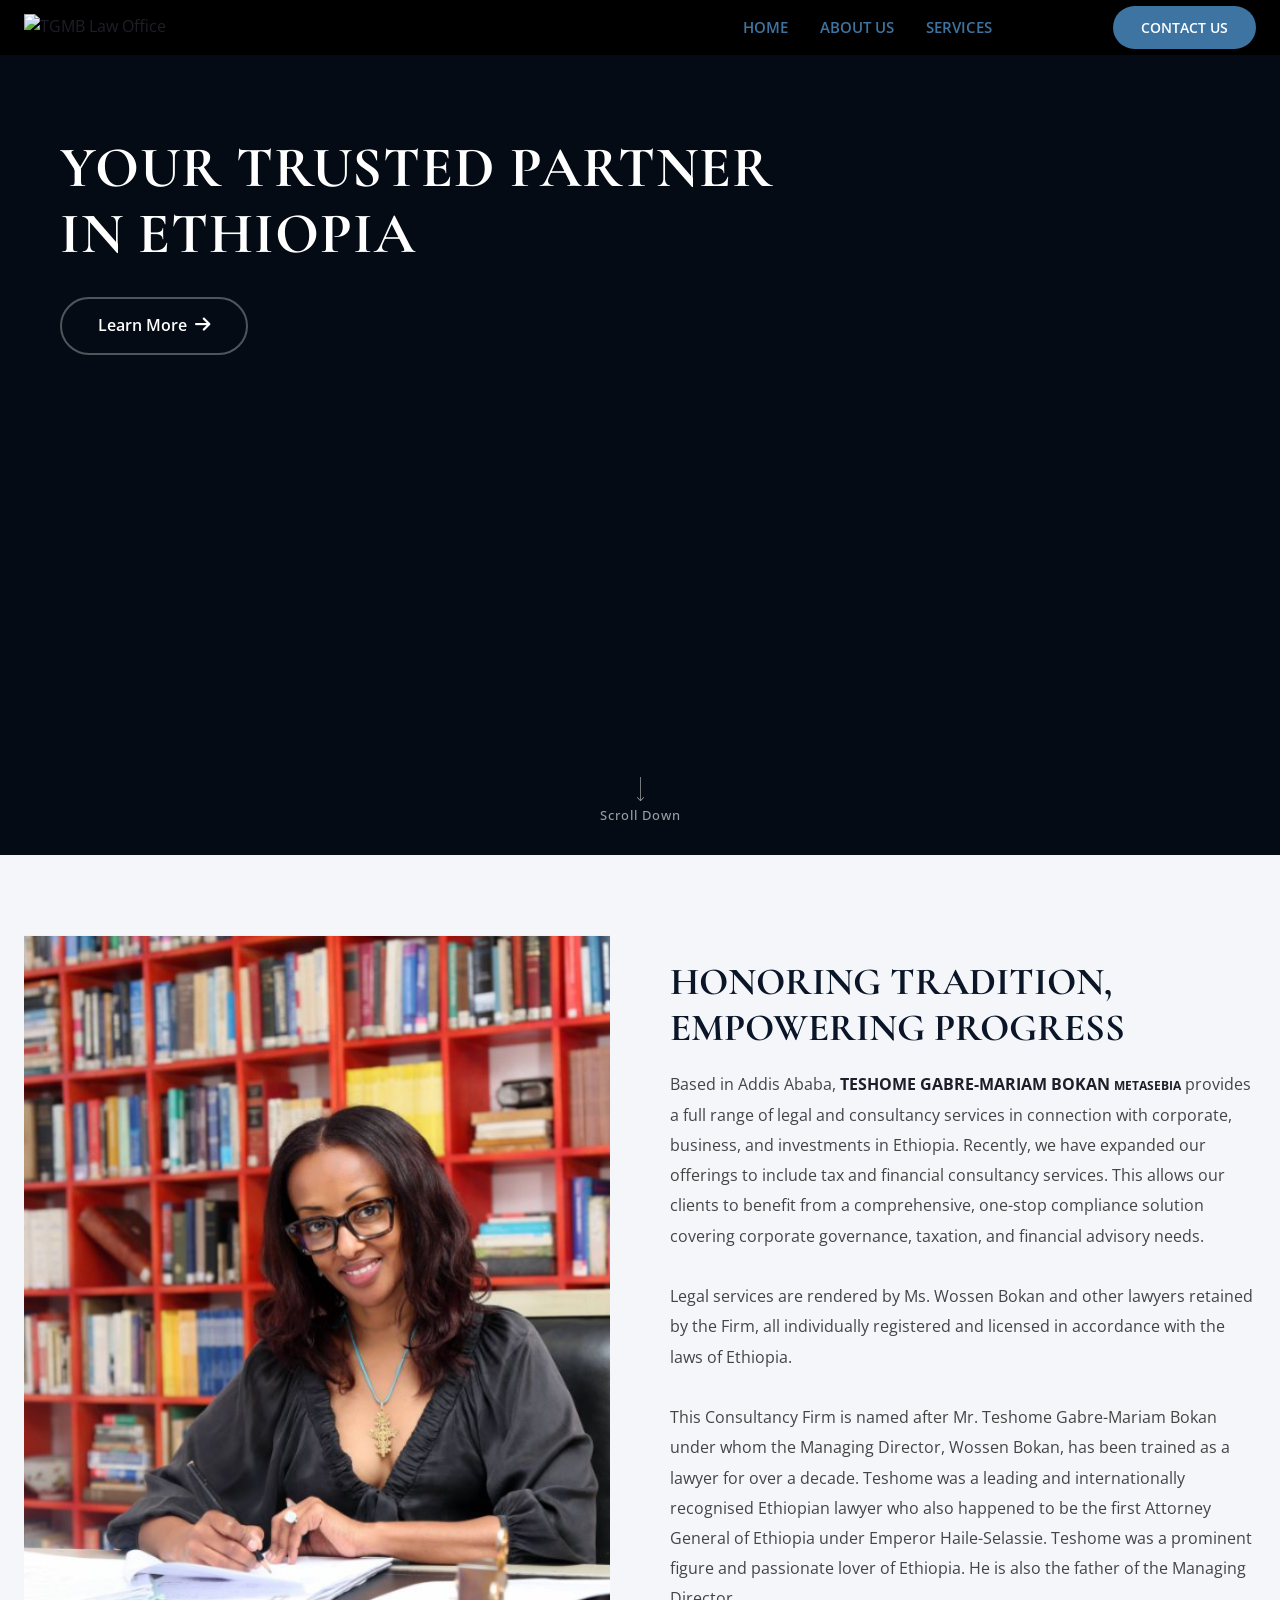
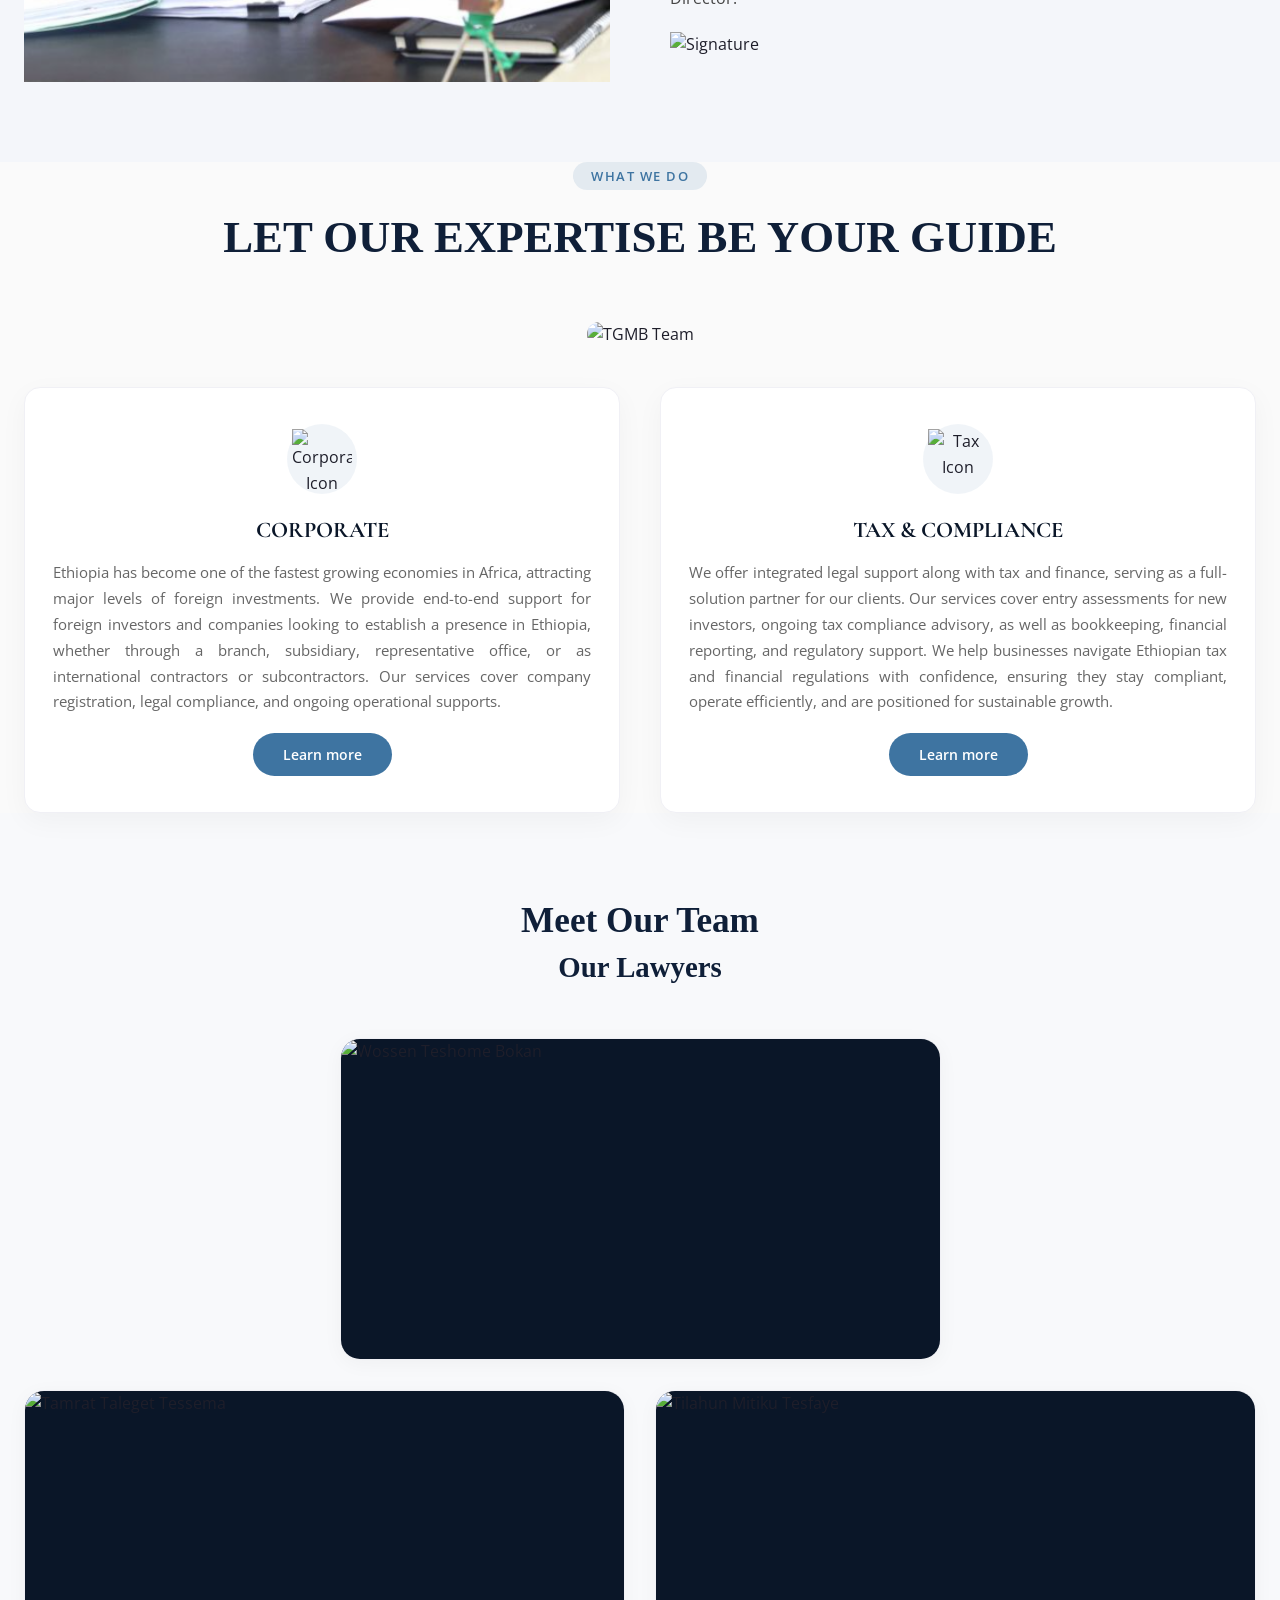
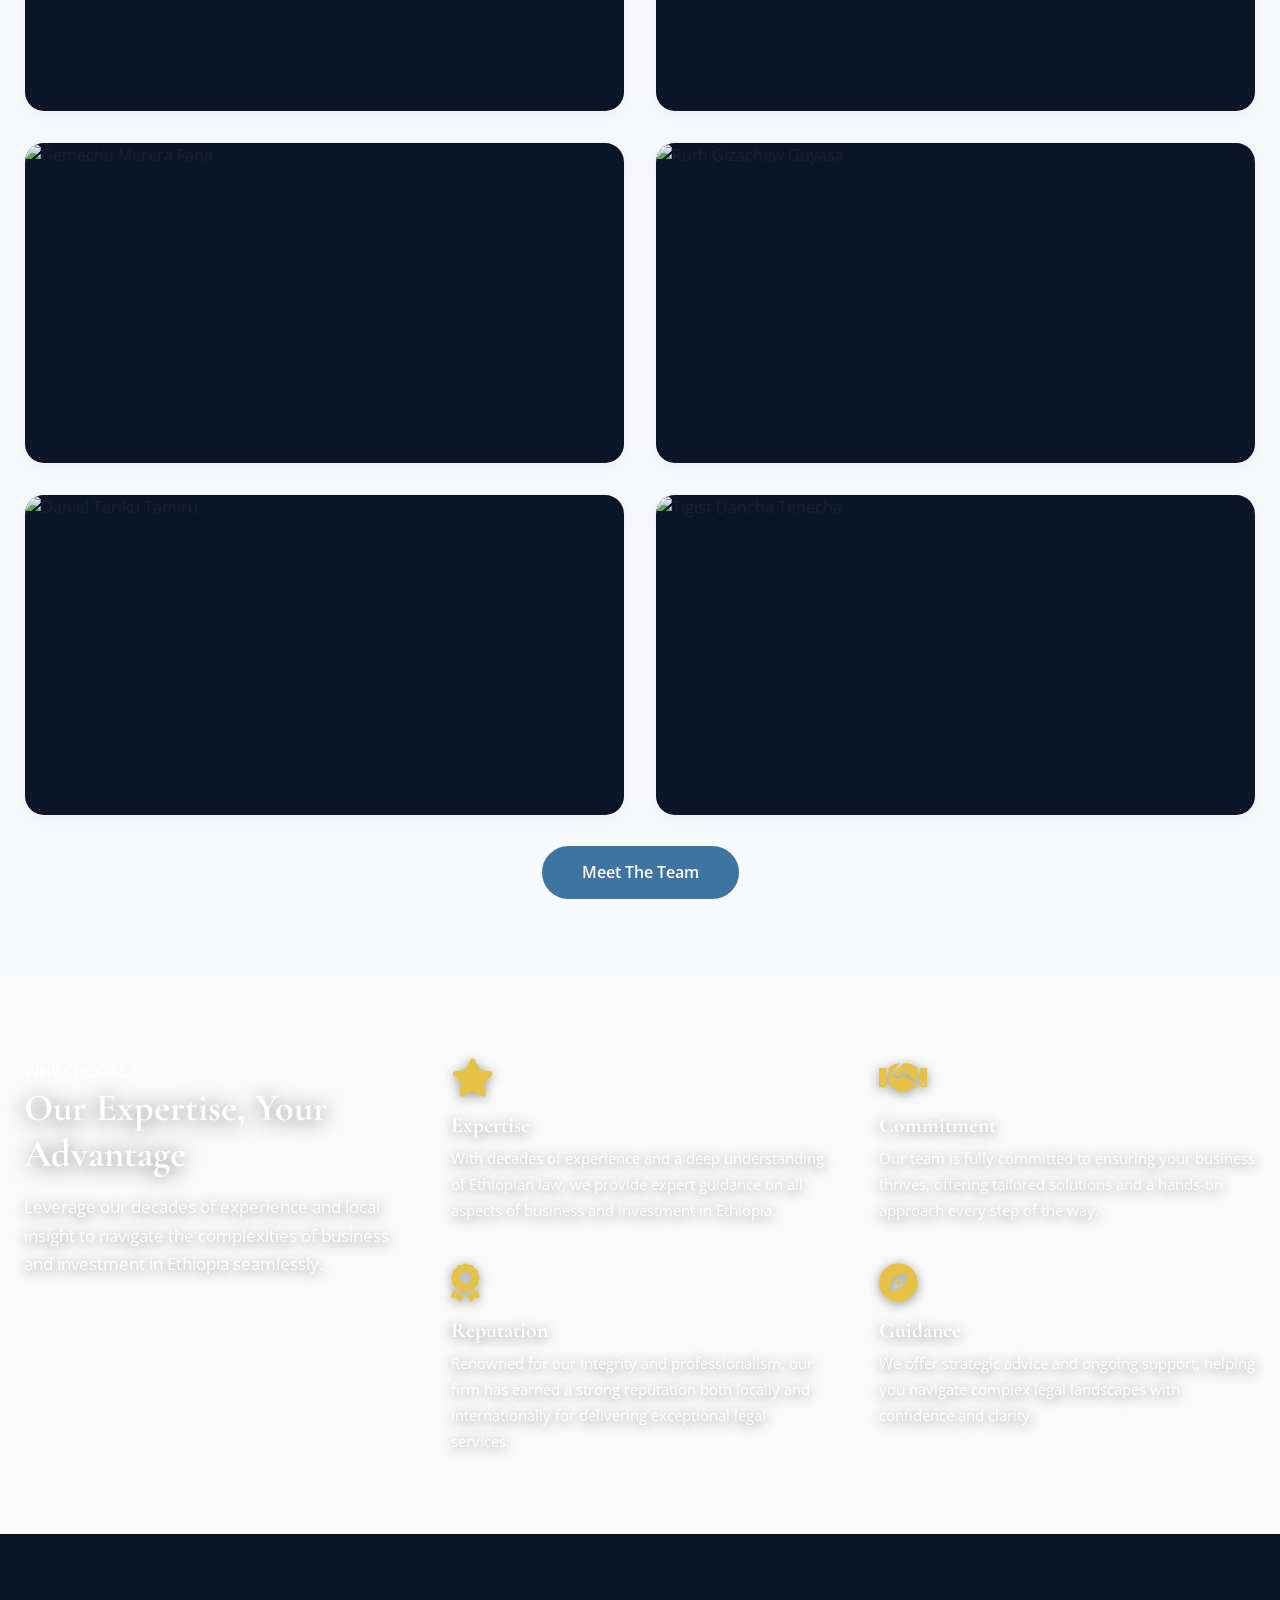
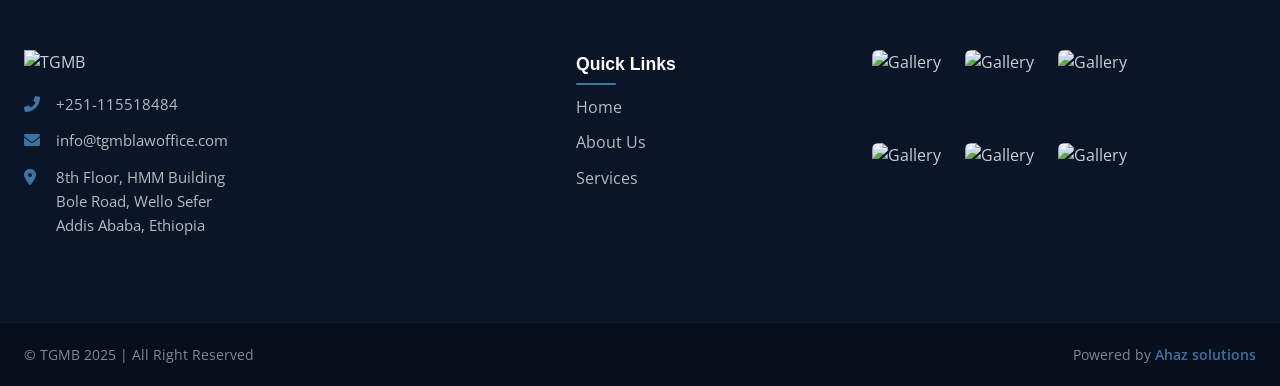
==== commit 5284205c: "edit our team section , change footer font, change icon color on why choose us section , add animati" ====
--- a/index.html
+++ b/index.html
@@ -289,21 +289,22 @@
                     <h2 class="section-title" style="font-size:1.8rem; margin-top:-6px;">Our Lawyers</h2>
                 </div>
 
-                <!-- ROW 1: Wossen -->
-                <div class="team-row team-row-full">
-                    <div class="team-card elementor-repeater-item-d94ca3d">
-                        <div class="profile-image-card ekit-team-img ekit-team-style-overlay_details text-center">
-                            <img src="https://tgmblawoffice.com/wp-content/uploads/2025/08/photo_2025-08-03_21-15-14-1.jpg" alt="Wossen Teshome Bokan" />
-                            <div class="hover-area">
-                                <div class="profile-body">
-                                    <h2 class="profile-title"><a href="#" class="ekit-team-popup">WOSSEN TESHOME BOKAN</a></h2>
-                                    <p class="profile-designation">Managing Director</p>
-                                    <p class="profile-content">Wossen Teshome Bokan is a leading intellectual property and corporate lawyer with a law degree from the University of London and over 25 years of experience in the field. Wossen has also been trained under her late father, Mr. Teshome Gabre-Mariam Bokan, and worked with him for 13 years both as a corporate lawyer and leading his IP department. In 2012, she established her own boutique intellectual property firm which she has then merged with her father's firm, after his passing at the end of 2016, to create and manage this full-service law firm under TESHOME GABRE-MARIAM BOKAN Metasebia.</p>
-                                </div>
-                            </div>
-                        </div>
-                    </div>
-                </div>
+                
+                <!-- ROW 1: Wossen (centered, same size as others) -->
+<div class="team-row" style="display: flex; justify-content: center; gap: 30px;">
+    <div class="team-card" style="flex: 0 0 calc(50% - 15px); max-width: calc(50% - 15px);">
+        <div class="profile-image-card ekit-team-img ekit-team-style-overlay_details text-center">
+            <img src="https://tgmblawoffice.com/wp-content/uploads/2025/08/photo_2025-08-03_21-15-14-1.jpg" alt="Wossen Teshome Bokan" />
+            <div class="hover-area">
+                <div class="profile-body">
+                    <h2 class="profile-title"><a href="#" class="ekit-team-popup">WOSSEN TESHOME BOKAN</a></h2>
+                    <p class="profile-designation">Managing Director</p>
+                    <p class="profile-content">Wossen Teshome Bokan is a leading intellectual property and corporate lawyer with a law degree from the University of London and over 25 years of experience in the field. Wossen has also been trained under her late father, Mr. Teshome Gabre-Mariam Bokan, and worked with him for 13 years both as a corporate lawyer and leading his IP department. In 2012, she established her own boutique intellectual property firm which she has then merged with her father's firm, after his passing at the end of 2016. </p>
+                </div>
+            </div>
+        </div>
+    </div>
+</div>
 
                 <!-- ROW 2: Tamrat + Tilahun -->
                 <div class="team-row team-row-two">
@@ -312,7 +313,7 @@
                             <img src="https://tgmblawoffice.com/wp-content/uploads/2024/07/senior-attorny-1024x683.jpg" alt="Tamrat Taleget Tessema" />
                             <div class="hover-area">
                                 <div class="profile-body">
-                                    <h2 class="profile-title"><a href="#" class="ekit-team-popup">TAMRAT TALEGET TESSEMA</a></h2>
+                                    <a href="#" class="ekit-team-popup" style="color: #ffffff !important;">TAMRAT TALEGET TESSEMA</a></h2>
                                     <p class="profile-designation">Senior Attorney</p>
                                     <p class="profile-content">Tamrat Talegeta Tessema (PhD) is an Assistant Professor of Law of Arsi University in Ethiopia and practices corporate law in general. His main practice areas include Merger and Acquisition, litigation, tax administration, banking and insurance. Tamrat holds a PhD from Seoul National University, with an LLB and LLM from Addis Ababa University.</p>
                                 </div>
@@ -354,7 +355,7 @@
                             <img src="https://tgmblawoffice.com/wp-content/uploads/2024/07/cosultant-e1746115980244-1024x682.jpg" alt="Ruth Gizachew Guyasa" />
                             <div class="hover-area">
                                 <div class="profile-body">
-                                    <h2 class="profile-title"><a href="#" class="ekit-team-popup">RUTH GIZACHEW GUYASA</a></h2>
+                                    <a href="#" class="ekit-team-popup" style="color: #ffffff !important;">RUTH GIZACHEW GUYASA</a></h2>
                                     <p class="profile-designation">Consultant</p>
                                     <p class="profile-content">Ruth Gizachew Guyasa is a consultant handling and overseeing assignments in corporate, tax, mergers and acquisition matters of the Firm. Ruth holds a degree in Political Science from the University of Colorado, Denver and a Juris Doctor from University of Pittsburg, with a Certificate of Advance Study in International and Comparative Law.</p>
                                 </div>
@@ -405,7 +406,7 @@
             <div class="container">
                 <div class="why-grid-3col">
                     <div class="why-text-col">
-                        <span class="section-tag">WHY CHOOSE US</span>
+                        <span >WHY CHOOSE US</span>
                         <h2 class="why-main-title">Our Expertise, Your Advantage</h2>
                         <p class="why-description">
                             Leverage our decades of experience and local insight to navigate the complexities of business and investment in Ethiopia seamlessly.
@@ -414,12 +415,12 @@
 
                     <div class="why-icons-col">
                         <div class="why-item">
-                            <div class="why-icon"><i class="fas fa-star"></i></div>
+                            <div class="why-icon"><i class="fas fa-star" style="color: #e5c243   ;"></i></div>
                             <h3>Expertise</h3>
                             <p>With decades of experience and a deep understanding of Ethiopian law, we provide expert guidance on all aspects of business and investment in Ethiopia.</p>
                         </div>
                         <div class="why-item">
-                            <div class="why-icon"><i class="fas fa-award"></i></div>
+                            <div class="why-icon"><i class="fas fa-award" style="color: #e5c243   ;"></i></div>
                             <h3>Reputation</h3>
                             <p>Renowned for our integrity and professionalism, our firm has earned a strong reputation both locally and internationally for delivering exceptional legal services.</p>
                         </div>
@@ -427,12 +428,12 @@
 
                     <div class="why-icons-col">
                         <div class="why-item">
-                            <div class="why-icon"><i class="fas fa-handshake"></i></div>
+                            <div class="why-icon"><i class="fas fa-handshake" style="color: #e5c243   ;"></i></div>
                             <h3>Commitment</h3>
                             <p>Our team is fully committed to ensuring your business thrives, offering tailored solutions and a hands-on approach every step of the way.</p>
                         </div>
                         <div class="why-item">
-                            <div class="why-icon"><i class="fas fa-compass"></i></div>
+                            <div class="why-icon"><i class="fas fa-compass" style="color: #e5c243  ;"></i></div>
                             <h3>Guidance</h3>
                             <p>We offer strategic advice and ongoing support, helping you navigate complex legal landscapes with confidence and clarity.</p>
                         </div>
--- a/assets/css/style.css
+++ b/assets/css/style.css
@@ -1816,4 +1816,248 @@
         text-align: center;
         gap: 6px;
     }
+}
+/* Hero Motion Effect */
+.hero {
+    overflow: hidden; /* ensures the zoomed image stays inside */
+}
+
+.hero-background {
+    animation: kenburns 10s ease-in-out infinite alternate;
+    transform-origin: center center;
+}
+
+@keyframes kenburns {
+    0% {
+        transform: scale(1);
+    }
+    100% {
+        transform: scale(1.12);
+    }
+}
+/* ============================================================
+    MEET OUR TEAM – PREMIUM LAW FIRM STYLES
+    ============================================================ */
+
+.team-section {
+    padding: 80px 0;
+    background: #F8F9FB;
+}
+
+.container {
+    max-width: 1320px;
+    margin: 0 auto;
+    padding: 0 24px;
+}
+
+/* ---- Section Header ---- */
+.section-header {
+    text-align: center;
+    margin-bottom: 48px;
+}
+
+.pre-title {
+    display: block;
+    color: #C8A35F;
+    font-weight: 600;
+    letter-spacing: 2px;
+    text-transform: uppercase;
+    font-size: 0.8rem;
+    margin-bottom: 8px;
+}
+
+.section-header h2 {
+    font-family: 'Playfair Display', serif;
+    font-weight: 700;
+    font-size: 2.8rem;
+    color: #0F1F38;
+    margin-bottom: 12px;
+}
+
+.subtitle {
+    color: #666;
+    font-size: 1.1rem;
+    max-width: 700px;
+    margin: 0 auto;
+    line-height: 1.6;
+}
+
+/* ---- 4‑Column Grid ---- */
+.team-grid {
+    display: grid;
+    grid-template-columns: repeat(4, 1fr);
+    gap: 30px;
+}
+
+/* ---- Team Card ---- */
+.team-card {
+    background: #ffffff;
+    border-radius: 20px;
+    overflow: hidden;
+    box-shadow: 0 4px 20px rgba(0, 0, 0, 0.04);
+    transition: transform 0.4s cubic-bezier(0.25, 0.46, 0.45, 0.94),
+                box-shadow 0.4s ease;
+    display: flex;
+    flex-direction: column;
+    will-change: transform;
+}
+
+.team-card:hover {
+    transform: translateY(-10px);
+    box-shadow: 0 20px 50px rgba(0, 0, 0, 0.08);
+}
+
+/* ---- Card Image ---- */
+.card-image {
+    position: relative;
+    overflow: hidden;
+    height: 320px;
+    background: #f0f2f5;
+}
+
+.card-image img {
+    width: 100%;
+    height: 100%;
+    object-fit: cover;
+    transition: transform 0.6s cubic-bezier(0.25, 0.46, 0.45, 0.94);
+}
+
+.team-card:hover .card-image img {
+    transform: scale(1.08);
+}
+
+/* ---- Overlay (slides up from bottom) ---- */
+.card-overlay {
+    position: absolute;
+    bottom: 0;
+    left: 0;
+    right: 0;
+    height: 100%;
+    transform: translateY(100%);
+    background: linear-gradient(to top, #0F1F38 0%, rgba(15, 31, 56, 0.95) 40%, rgba(15, 31, 56, 0.6) 100%);
+    transition: transform 0.5s cubic-bezier(0.25, 0.46, 0.45, 0.94);
+    display: flex;
+    flex-direction: column;
+    justify-content: flex-end;
+    padding: 30px;
+    color: #fff;
+}
+
+.team-card:hover .card-overlay {
+    transform: translateY(0);
+}
+
+/* ---- Overlay Content (fades in) ---- */
+.card-overlay-content {
+    transform: translateY(20px);
+    opacity: 0;
+    transition: all 0.4s ease 0.1s;
+}
+
+.team-card:hover .card-overlay-content {
+    transform: translateY(0);
+    opacity: 1;
+}
+
+.card-overlay-content h3 {
+    font-size: 1.2rem;
+    font-weight: 700;
+    margin-bottom: 4px;
+}
+
+.card-overlay-content .position {
+    display: block;
+    color: #C8A35F;
+    font-weight: 600;
+    font-size: 0.85rem;
+    text-transform: uppercase;
+    letter-spacing: 0.5px;
+    margin-bottom: 8px;
+}
+
+.card-overlay-content p {
+    font-size: 0.9rem;
+    line-height: 1.5;
+    opacity: 0.9;
+    margin: 0;
+    display: -webkit-box;
+    -webkit-line-clamp: 4;
+    -webkit-box-orient: vertical;
+    overflow: hidden;
+}
+
+/* ---- Card Body (always visible) ---- */
+.card-body {
+    padding: 20px 20px 24px;
+    text-align: center;
+    background: #ffffff;
+    flex: 1;
+}
+
+.card-body h4 {
+    font-family: 'Playfair Display', serif;
+    font-weight: 700;
+    font-size: 1.1rem;
+    color: #0F1F38;
+    margin-bottom: 2px;
+}
+
+.card-body .role {
+    color: #777;
+    font-size: 0.85rem;
+    font-weight: 500;
+}
+
+/* ---- Keyboard Focus (Accessibility) ---- */
+.team-card:focus-visible {
+    outline: 3px solid #C8A35F;
+    outline-offset: 2px;
+}
+
+/* ============================================================
+    RESPONSIVE BREAKPOINTS
+    ============================================================ */
+
+/* Tablet: 2 cards per row */
+@media (max-width: 992px) {
+    .team-grid {
+        grid-template-columns: repeat(2, 1fr);
+        gap: 24px;
+    }
+    .section-header h2 {
+        font-size: 2.2rem;
+    }
+    .card-image {
+        height: 280px;
+    }
+}
+
+/* Mobile: 1 card per row */
+@media (max-width: 576px) {
+    .team-section {
+        padding: 50px 0;
+    }
+    .team-grid {
+        grid-template-columns: 1fr;
+        gap: 20px;
+    }
+    .card-image {
+        height: 260px;
+    }
+    .section-header h2 {
+        font-size: 1.8rem;
+    }
+    .subtitle {
+        font-size: 0.95rem;
+        padding: 0 12px;
+    }
+    .card-overlay {
+        padding: 20px;
+    }
+    .card-overlay-content h3 {
+        font-size: 1rem;
+    }
+    .card-body h4 {
+        font-size: 1rem;
+    }
 }
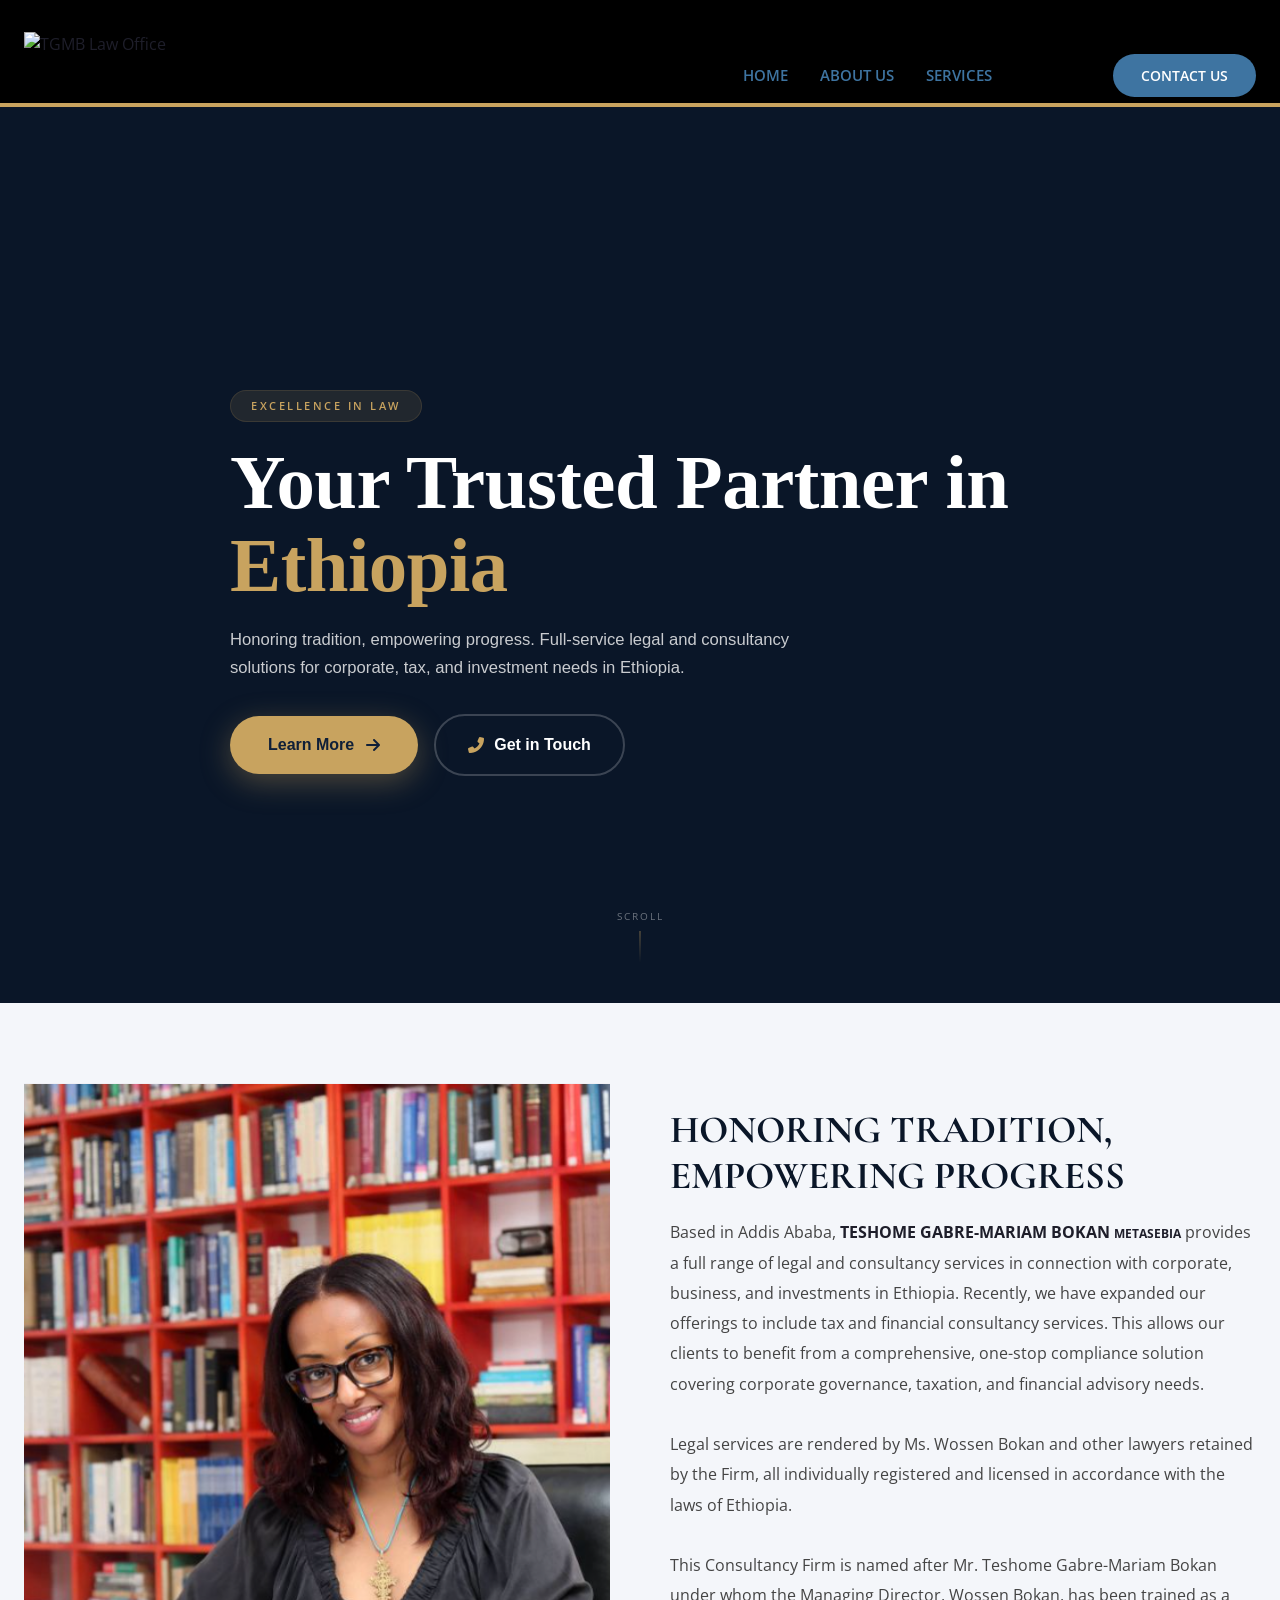
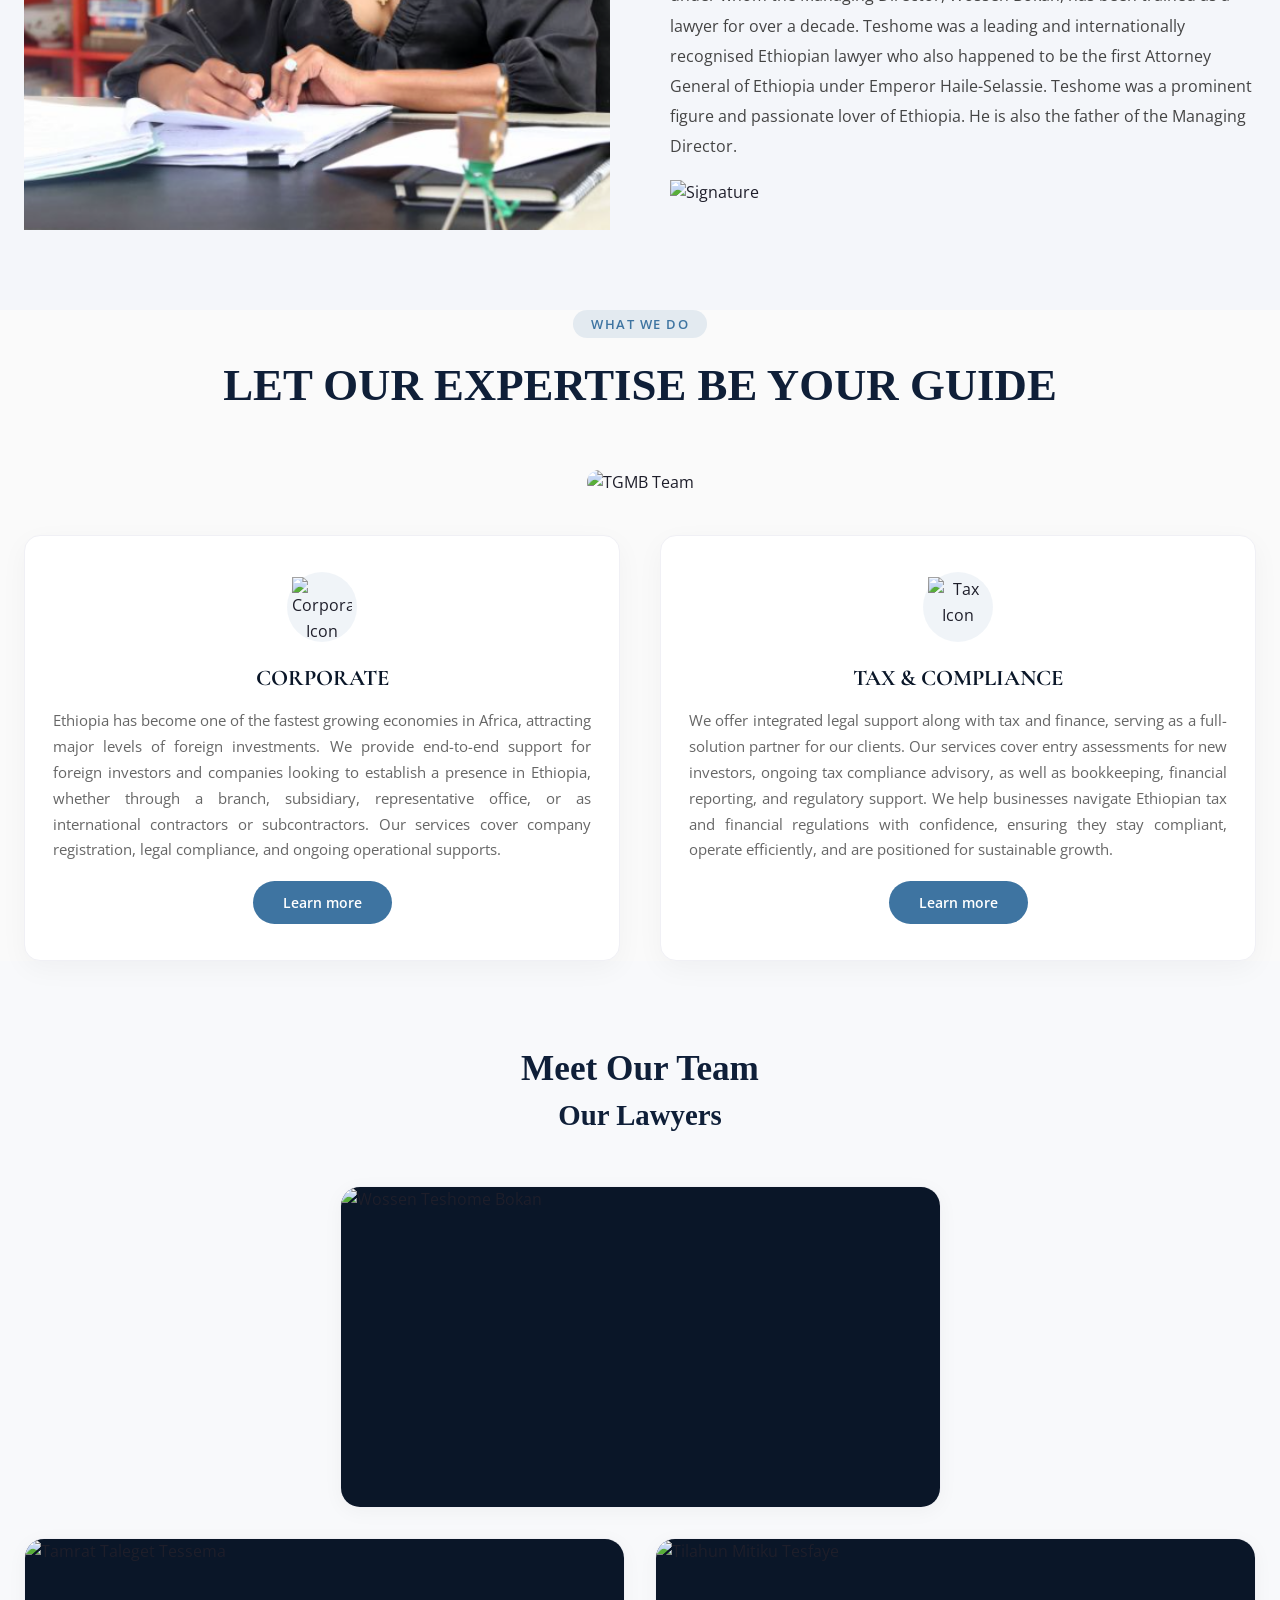
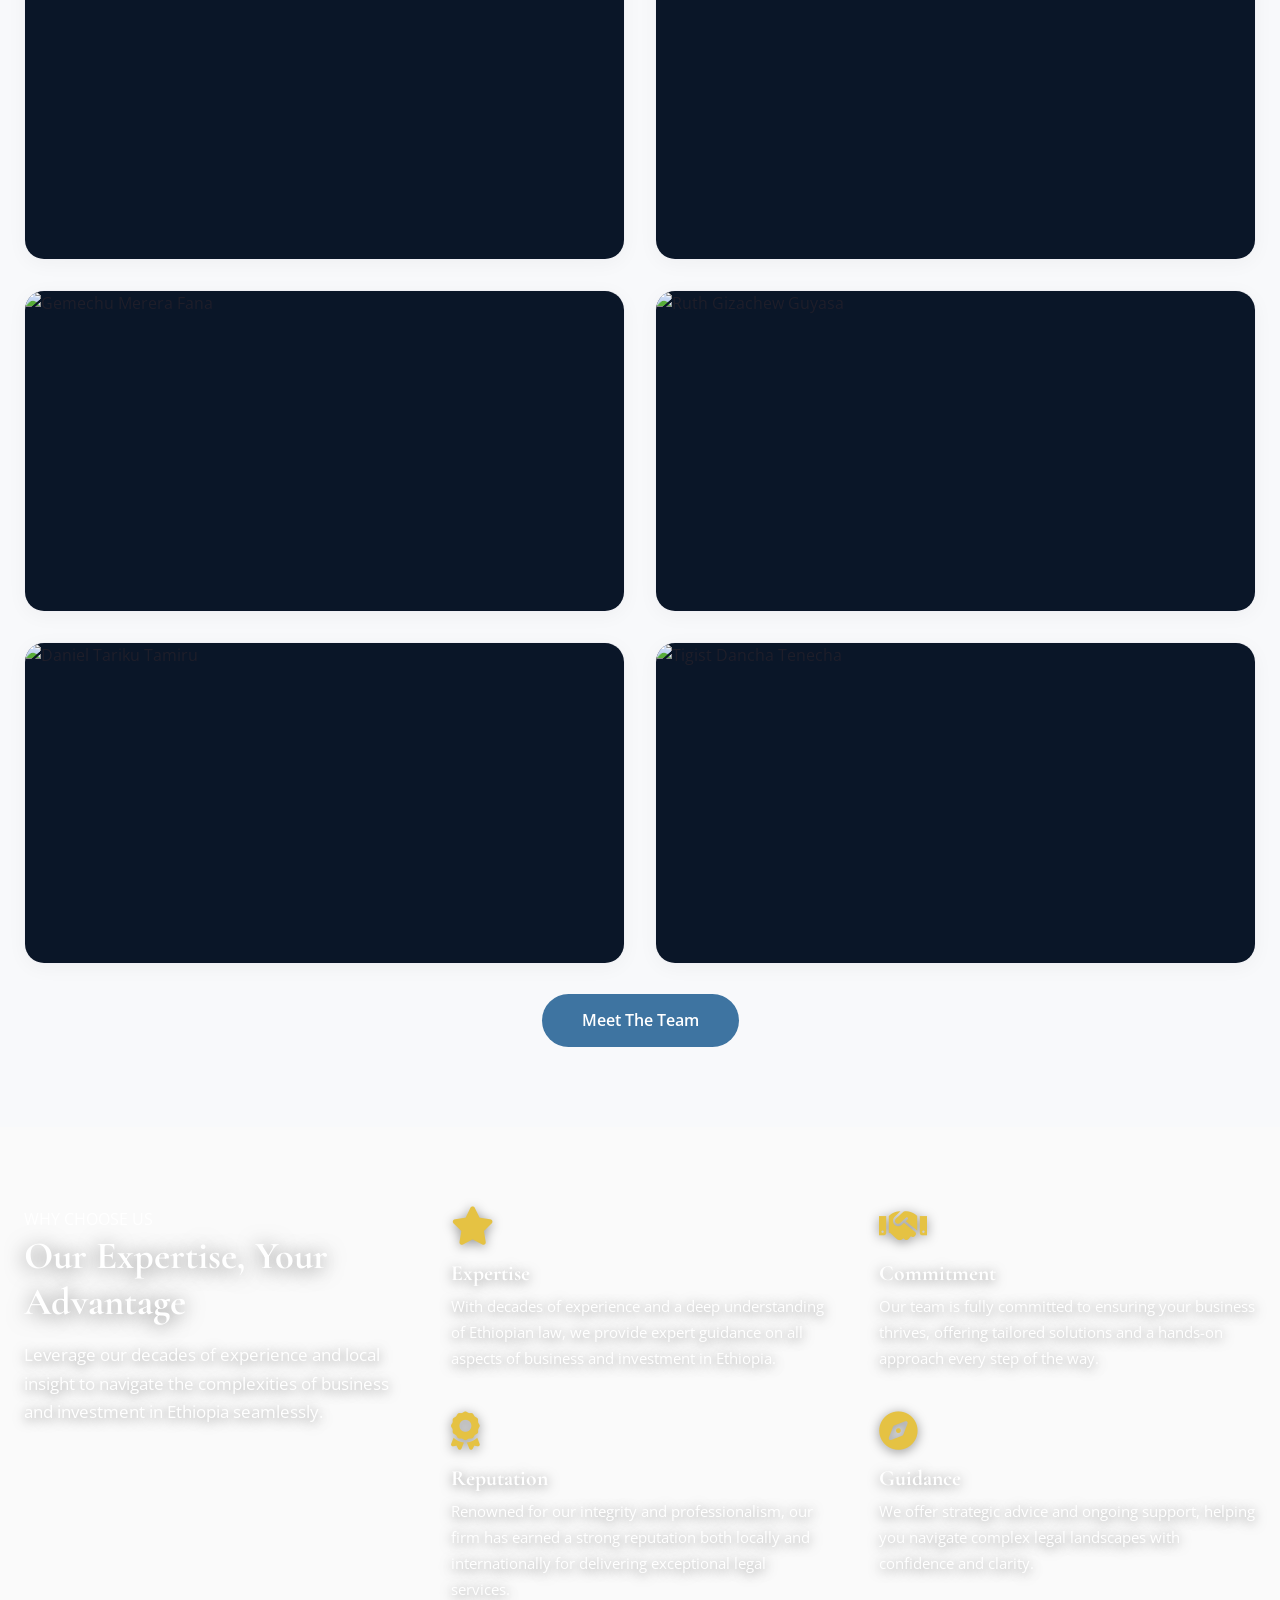
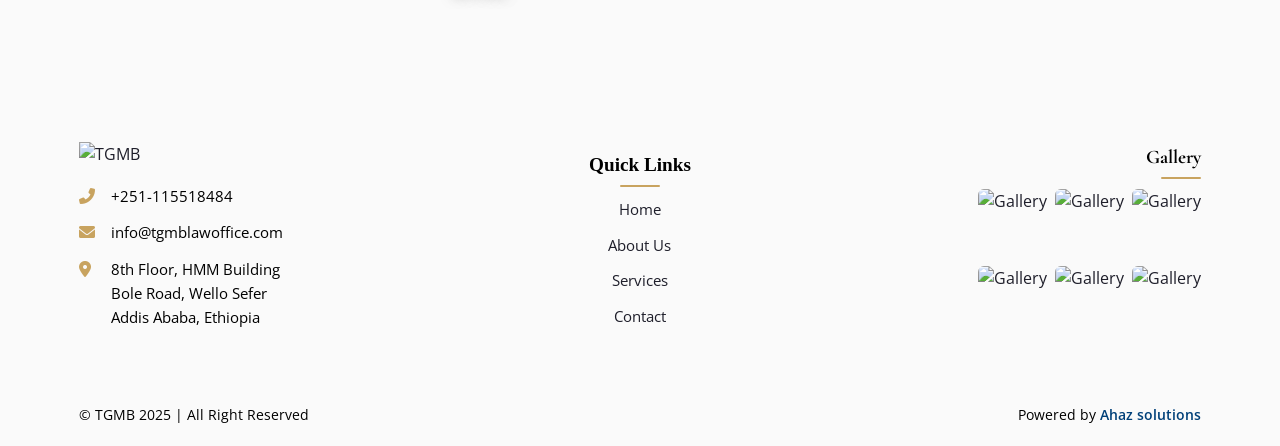
==== commit e222b595: "fix footer" ====
--- a/index.html
+++ b/index.html
@@ -131,7 +131,7 @@
                         <div class="row">
                             <div class="col-lg-2 col-sm-4 col-7 logo-column">
                                 <div class="site-branding">
-                                    <div class="logo-wrap">
+                                    <div class="logo-wrap" style="padding-top: 18px; margin-top: 0;">
                                         <a href="https://tgmblawoffice.com/" class="custom-logo-link">
                                             <img src="https://tgmblawoffice.com/wp-content/uploads/2025/06/cropped-cropped-Logo-I-TGMB-04.png" alt="TGMB Law Office" />
                                         </a>
@@ -142,9 +142,9 @@
                             <div class="col-lg-10 col-sm-8 col-5 text-right">
                                 <div class="header-nav-and-buttons td-header-cta-enable">
                                     <nav id="site-navigation" class="main-navigation td-ul-style">
-                                        <div class="main-menu-container">
-                                            <ul id="main-menu" class="menu">
-                                                <li class="menu-item"><a href="index.html" class="active">HOME</a></li>
+                                        <div class="main-menu-container" >
+                                            <ul id="main-menu" class="menu" style="padding-top: 48px; margin-top: 0;">
+                                                <li class="menu-item" ><a href="index.html" class="active">HOME</a></li>
                                                 <li class="menu-item"><a href="about.html">ABOUT US</a></li>
                                                 <li class="menu-item"><a href="services.html">SERVICES</a></li>
                                             </ul>
@@ -153,8 +153,8 @@
 
                                     <div class="header-buttons-area text-right">
                                         <div class="header-buttons-wrapper">
-                                            <ul class="td-ul-style">
-                                                <li class="header-cta-button">
+                                            <ul class="td-ul-style" >
+                                                <li class="header-cta-button" style="padding-top: 48px; margin-top: 0;">
                                                     <a class="td_button td_header_cta" href="#contact">CONTACT US</a>
                                                 </li>
                                                 <li class="mobile-menu-trigger" id="menuToggle">
@@ -171,44 +171,46 @@
             </div>
         </header>
 
-        <!-- ==========================================================
-        HERO
-        ========================================================== -->
-        <section class="hero" id="hero">
-            <div class="hero-background" style="background-image: url('https://tgmblawoffice.com/wp-content/uploads/2025/04/photo_2025-04-01_19-41-19.jpg');">
-                <div class="hero-overlay"></div>
-            </div>
-
-            <div class="bdt-prime-slider-wrapper">
-                <div class="bdt-prime-slider-content">
-                    <div class="bdt-prime-slider-desc">
-                        <h1 class="bdt-title-tag">YOUR TRUSTED PARTNER IN ETHIOPIA</h1>
-                        <div class="bdt-btn-wrapper">
-                            <a href="#about" class="bdt-slide-btn">
-                                <span class="bdt-prime-slider-button-text">
-                                    Learn More
-                                    <span class="bdt-slide-btn-icon">
-                                        <i class="fas fa-arrow-right"></i>
-                                    </span>
-                                </span>
-                            </a>
-                        </div>
-                    </div>
-                </div>
-            </div>
-
-            <div class="bdt-scroll-down-wrapper">
-                <a href="#about" class="bdt-scroll-down">
-                    <span class="bdt-scroll-icon">
-                        <svg version="1.1" xmlns="http://www.w3.org/2000/svg" viewBox="0 0 64 64" width="24" height="24">
-                            <polygon points="31,0 31,60.586 23.707,53.293 22.293,54.854 31.293,64 32.707,64 41.707,54.854 40.293,53.366 33,60.586 33,0" fill="rgba(255,255,255,0.6)" />
-                        </svg>
-                    </span>
-                    <span class="bdt-scroll-down-text">Scroll Down</span>
+      
+        <!-- ============================================================
+    HERO – MODERN, ATTRACTIVE, PREMIUM
+    ============================================================ -->
+<section class="hero" id="hero">
+    <!-- Background Image -->
+    <div class="hero-background" style="background-image: url('https://tgmblawoffice.com/wp-content/uploads/2025/04/photo_2025-04-01_19-41-19.jpg');">
+        <div class="hero-overlay-gradient"></div>
+    </div>
+
+    <!-- Decorative Gold Accent -->
+    <div class="hero-accent-line"></div>
+
+    <!-- Content -->
+    <div class="hero-content-wrapper">
+        <div class="hero-content-inner">
+            <span class="hero-badge">Excellence in Law</span>
+            <h1 class="hero-title">Your Trusted Partner in <span> Ethiopia</span></h1>
+            <p class="hero-description">
+                Honoring tradition, empowering progress. Full-service legal and consultancy solutions for corporate, tax, and investment needs in Ethiopia.
+            </p>
+            <div class="hero-buttons">
+                <a href="#about" class="btn-hero-primary">
+                    Learn More
+                    <i class="fas fa-arrow-right"></i>
                 </a>
-            </div>
-        </section>
-
+                <a href="#contact" class="btn-hero-secondary">
+                    <i class="fas fa-phone-alt"></i>
+                    Get in Touch
+                </a>
+            </div>
+        </div>
+    </div>
+
+    <!-- Scroll Indicator -->
+    <div class="hero-scroll">
+        <span class="scroll-text">Scroll</span>
+        <span class="scroll-line"></span>
+    </div>
+</section>
         <!-- ==========================================================
         ABOUT (FIXED – properly styled)
         ========================================================== -->
@@ -313,7 +315,7 @@
                             <img src="https://tgmblawoffice.com/wp-content/uploads/2024/07/senior-attorny-1024x683.jpg" alt="Tamrat Taleget Tessema" />
                             <div class="hover-area">
                                 <div class="profile-body">
-                                    <a href="#" class="ekit-team-popup" style="color: #ffffff !important;">TAMRAT TALEGET TESSEMA</a></h2>
+                                    <a href="#" class="ekit-team-popup" style="color: #ffffff !important;">TAMRAT TALEGET TESSEMA (PHD)</a></h2>
                                     <p class="profile-designation">Senior Attorney</p>
                                     <p class="profile-content">Tamrat Talegeta Tessema (PhD) is an Assistant Professor of Law of Arsi University in Ethiopia and practices corporate law in general. His main practice areas include Merger and Acquisition, litigation, tax administration, banking and insurance. Tamrat holds a PhD from Seoul National University, with an LLB and LLM from Addis Ababa University.</p>
                                 </div>
@@ -355,7 +357,7 @@
                             <img src="https://tgmblawoffice.com/wp-content/uploads/2024/07/cosultant-e1746115980244-1024x682.jpg" alt="Ruth Gizachew Guyasa" />
                             <div class="hover-area">
                                 <div class="profile-body">
-                                    <a href="#" class="ekit-team-popup" style="color: #ffffff !important;">RUTH GIZACHEW GUYASA</a></h2>
+                                    <a href="#" class="ekit-team-popup" style="color: #ffffff !important;">RUTH GIZACHEW GUYASA (JD)</a></h2>
                                     <p class="profile-designation">Consultant</p>
                                     <p class="profile-content">Ruth Gizachew Guyasa is a consultant handling and overseeing assignments in corporate, tax, mergers and acquisition matters of the Firm. Ruth holds a degree in Political Science from the University of Colorado, Denver and a Juris Doctor from University of Pittsburg, with a Certificate of Advance Study in International and Comparative Law.</p>
                                 </div>
--- a/assets/css/style.css
+++ b/assets/css/style.css
@@ -1166,99 +1166,187 @@
 }
 
 /* ============================================================
-   FOOTER
-   ============================================================ */
-.site-footer {
-    background: #0a1628;
-    color: #c8ced6;
-}
-
-.footer-widget-area {
-    padding: 56px 0 32px;
-}
-
-.footer-row {
+    FOOTER – ALIGNED WITH "MEET OUR TEAM" SECTION
+    ============================================================ */
+
+/* Use the same container max-width as the team section */
+.footer-aligned {
+    max-width: 1170px !important;
+    margin: 0 auto !important;
+    padding: 0 24px !important;
+}
+
+/* 3-column grid with exact alignment */
+.footer-aligned-grid {
+    display: grid;
+    grid-template-columns: 1fr 1fr 1fr;
+    gap: 40px;
+    padding: 60px 0 40px;
+    align-items: start;
+}
+
+/* Left column – left-aligned content */
+.footer-col-left {
+    text-align: left;
+}
+
+.footer-col-left .about-info-img img {
+    max-width: 180px;
+    margin-bottom: 16px;
+}
+
+.footer-col-left .widget-contact-information ul {
+    list-style: none;
+    padding: 0;
+    margin: 0;
+}
+
+.footer-col-left .widget-contact-information ul li {
     display: flex;
-    gap: 150px;
-    flex-wrap: wrap;
-}
-
-.footer-widget {
-    flex: 1;
-    display: flex;
-    flex-direction: column;
-}
-
-.footer-about .about-info-img img {
-    max-width: 260px !important;
+    align-items: flex-start;
+    gap: 12px;
+    margin-bottom: 12px;
+    color: #000000;
+    font-size: 0.95rem;
+    line-height: 1.6;
+}
+
+.footer-col-left .widget-contact-information ul li i {
+    color: #C8A35F;
+    width: 20px;
+    margin-top: 4px;
+    font-size: 1rem;
+}
+
+.footer-col-left .widget-contact-information ul li a {
+    color: #000000;
+    text-decoration: none;
+    transition: color 0.3s;
+}
+
+.footer-col-left .widget-contact-information ul li a:hover {
+    color: #C8A35F;
+}
+
+.widget-addr-dsc {
+    color: #000000;
+}
+
+/* Center column – centered content (aligns with the gap between team cards) */
+.footer-col-center {
+    text-align: center;
+    padding-top: 8px;
+}
+
+.footer-col-center h4 {
+    font-family: 'Merriweather', serif;
+    font-weight: 700;
+    font-size: 1.2rem;
+    color: #000000;
     margin-bottom: 16px;
-}
-
-.widget-contact-information ul {
+    position: relative;
+    display: inline-block;
+}
+
+.footer-col-center h4::after {
+    content: '';
+    position: absolute;
+    bottom: -6px;
+    left: 50%;
+    transform: translateX(-50%);
+    width: 40px;
+    height: 2px;
+    background: #C8A35F;
+    border-radius: 4px;
+}
+
+.footer-col-center ul {
     list-style: none;
-}
-
-.widget-contact-information ul li {
-    margin-bottom: 12px;
+    padding: 0;
+    margin: 0;
+}
+
+.footer-col-center ul li {
+    margin-bottom: 10px;
+}
+
+.footer-col-center ul li a {
+    color: #000000(255, 255, 255, 0.7);
+    text-decoration: none;
+    transition: color 0.3s, padding-left 0.3s;
+    font-family: 'Open Sans', sans-serif;
+    font-weight: 400;
     font-size: 0.95rem;
 }
 
-.widget-contact-information ul li a {
-    color: #c8ced6;
-    transition: color 0.3s;
-}
-
-.widget-contact-information ul li a:hover {
-    color: #3e74a1;
-}
-
-.widget-mail-address p {
-    font-size: 18px;
-    line-height: 1.5;
-    padding: 8px 0;
-}
-
-.widget-address-desc {
-    display: flex;
-    gap: 12px;
-}
-
-.widget-address-desc i {
-    margin-top: 4px;
-    color: #3e74a1;
-}
-
-/* Gallery Widget */
-.gallery-grid {
+.footer-col-center ul li a:hover {
+    color: #C8A35F;
+    padding-left: 6px;
+}
+
+/* Right column – right-aligned content (aligns with right edge of team cards) */
+.footer-col-right {
+    text-align: right;
+}
+
+.footer-col-right h4 {
+    font-family: 'Cormorant Garamond', serif;
+    font-weight: 700;
+    font-size: 1.2rem;
+    color: #000000;
+    margin-bottom: 16px;
+    position: relative;
+    display: inline-block;
+}
+
+.footer-col-right h4::after {
+    content: '';
+    position: absolute;
+    bottom: -6px;
+    right: 0;
+    width: 40px;
+    height: 2px;
+    background: #C8A35F;
+    border-radius: 4px;
+}
+
+/* Gallery Grid – right-aligned */
+.footer-col-right .gallery-grid {
     display: grid;
-    grid-template-columns: repeat(3, 85px);
+    grid-template-columns: repeat(3, 1fr);
     gap: 8px;
+    max-width: 260px;
+    margin-left: auto; /* pushes gallery to the right */
 }
 
 .gallery-item {
-    width: 85px;
-    height: 85px;
+    display: block;
+    aspect-ratio: 1 / 1;
     overflow: hidden;
     border-radius: 6px;
-    display: block;
 }
 
 .gallery-item img {
     width: 100%;
     height: 100%;
     object-fit: cover;
-    transition: transform 0.3s;
+    transition: transform 0.3s ease;
 }
 
 .gallery-item:hover img {
-    transform: scale(1.08);
-}
-
-/* Footer Bottom */
+    transform: scale(1.05);
+}
+
+/* ---- Footer Bottom ---- */
 .footer-bottom {
-    padding: 24px 0;
-    border-top: 1px solid rgba(255,255,255,0.06);
-    background: rgba(0,0,0,0.3);
+    border-top: 1px solid rgba(255, 255, 255, 0.06);
+    padding: 20px 0;
+}
+
+.footer-bottom .container {
+    max-width: 1170px;
+    margin: 0 auto;
+    padding: 0 24px;
 }
 
 .footer-bottom-inner {
@@ -1266,30 +1354,85 @@
     justify-content: space-between;
     align-items: center;
     flex-wrap: wrap;
-    gap: 16px;
-}
-
-.site-info-left {
-    font-size: 1em;
-}
-
-.tgmb-text {
-    font-size: 1em;
-}
-
-.tgmb-small {
-    font-size: 12px;
-    margin-left: -2px;
-}
-
-.site-info-right {
-    font-size: 1em;
-}
-
-.site-info-right .tgmb-small {
-    margin-left: -2px;
-    position: relative;
-    left: -198px;
+    gap: 12px;
+    font-size: 0.9rem;
+    color: #000000;
+}
+
+.footer-bottom-inner strong a {
+    color: #C8A35F;
+    text-decoration: none;
+    transition: color 0.3s;
+}
+
+.footer-bottom-inner strong a:hover {
+    color: #000000;
+}
+
+/* ============================================================
+    RESPONSIVE
+    ============================================================ */
+@media (max-width: 992px) {
+    .footer-aligned-grid {
+        grid-template-columns: 1fr 1fr;
+        gap: 30px;
+    }
+    .footer-col-left {
+        grid-column: 1 / 2;
+    }
+    .footer-col-center {
+        grid-column: 2 / 3;
+    }
+    .footer-col-right {
+        grid-column: 1 / -1;
+        text-align: center;
+    }
+    .footer-col-right h4::after {
+        left: 50%;
+        right: auto;
+        transform: translateX(-50%);
+    }
+    .footer-col-right .gallery-grid {
+        margin: 0 auto;
+    }
+}
+
+@media (max-width: 768px) {
+    .footer-aligned-grid {
+        grid-template-columns: 1fr;
+        gap: 28px;
+        padding: 40px 0 30px;
+        text-align: center;
+    }
+    .footer-col-left {
+        text-align: center;
+    }
+    .footer-col-left .widget-contact-information ul li {
+        justify-content: center;
+    }
+    .footer-col-center {
+        text-align: center;
+    }
+    .footer-col-center h4::after {
+        left: 50%;
+        transform: translateX(-50%);
+    }
+    .footer-col-right {
+        text-align: center;
+    }
+    .footer-col-right h4::after {
+        left: 50%;
+        right: auto;
+        transform: translateX(-50%);
+    }
+    .footer-col-right .gallery-grid {
+        margin: 0 auto;
+    }
+    .footer-bottom-inner {
+        flex-direction: column;
+        text-align: center;
+        gap: 6px;
+    }
 }
 
 /* ============================================================
@@ -2060,4 +2203,285 @@
     .card-body h4 {
         font-size: 1rem;
     }
+}
+/* ============================================================
+    HERO – MODERN, ATTRACTIVE, PREMIUM
+    ============================================================ */
+
+.hero {
+    position: relative;
+    min-height: 100vh;
+    min-height: 100dvh;
+    display: flex;
+    align-items: center;
+    overflow: hidden;
+}
+
+/* ---- Background ---- */
+.hero-background {
+    position: absolute;
+    inset: 0;
+    background-size: cover;
+    background-position: center;
+    background-repeat: no-repeat;
+    transform: scale(1.02);
+    animation: heroZoom 20s ease-in-out infinite alternate;
+}
+
+@keyframes heroZoom {
+    0%   { transform: scale(1.02); }
+    100% { transform: scale(1.12); }
+}
+
+/* ---- Gradient Overlay (Premium) ---- */
+.hero-overlay-gradient {
+    position: absolute;
+    inset: 0;
+    background:
+        linear-gradient(135deg, rgba(10, 22, 40, 0.92) 0%, rgba(10, 22, 40, 0.60) 50%, rgba(10, 22, 40, 0.30) 100%);
+    z-index: 1;
+}
+
+/* ---- Gold Accent Line ---- */
+.hero-accent-line {
+    position: absolute;
+    top: 0;
+    left: 0;
+    width: 0;
+    height: 4px;
+    background: #C8A35F;
+    z-index: 3;
+    animation: slideAccent 1.2s ease forwards 0.3s;
+}
+
+@keyframes slideAccent {
+    0%   { width: 0; }
+    100% { width: 100%; }
+}
+
+/* ---- Content Wrapper ---- */
+.hero-content-wrapper {
+    position: relative;
+    z-index: 2;
+    width: 100%;
+    padding: 120px 24px 60px;
+}
+
+.hero-content-inner {
+    max-width: 820px;
+    margin: 0 auto;
+    opacity: 0;
+    animation: heroFadeIn 1s ease forwards 0.5s;
+}
+
+@keyframes heroFadeIn {
+    0%   { opacity: 0; transform: translateY(40px); }
+    100% { opacity: 1; transform: translateY(0); }
+}
+
+/* ---- Badge ---- */
+.hero-badge {
+    display: inline-block;
+    font-size: 0.7rem;
+    font-weight: 600;
+    text-transform: uppercase;
+    letter-spacing: 2.5px;
+    color: #C8A35F;
+    background: rgba(200, 163, 95, 0.12);
+    padding: 6px 20px;
+    border-radius: 50px;
+    border: 1px solid rgba(200, 163, 95, 0.15);
+    margin-bottom: 20px;
+}
+
+/* ---- Title ---- */
+.hero-title {
+    font-family: 'Playfair Display', serif;
+    font-weight: 700;
+    font-size: clamp(2.8rem, 7vw, 4.8rem);
+    line-height: 1.08;
+    color: #ffffff;
+    margin-bottom: 18px;
+    letter-spacing: -0.5px;
+}
+
+.hero-title span {
+    color: #C8A35F;
+    position: relative;
+}
+
+/* ---- Description ---- */
+.hero-description {
+    font-family: 'Inter', sans-serif;
+    font-size: clamp(1rem, 1.3vw, 1.2rem);
+    color: rgba(255, 255, 255, 0.78);
+    max-width: 580px;
+    line-height: 1.7;
+    margin-bottom: 32px;
+}
+
+/* ---- Buttons ---- */
+.hero-buttons {
+    display: flex;
+    flex-wrap: wrap;
+    gap: 16px;
+    align-items: center;
+}
+
+.btn-hero-primary {
+    display: inline-flex;
+    align-items: center;
+    gap: 12px;
+    padding: 16px 38px;
+    background: #C8A35F;
+    color: #0F1F38;
+    font-weight: 700;
+    font-size: 1rem;
+    font-family: 'Inter', sans-serif;
+    border-radius: 50px;
+    text-decoration: none;
+    transition: all 0.4s cubic-bezier(0.25, 0.46, 0.45, 0.94);
+    box-shadow: 0 8px 30px rgba(200, 163, 95, 0.35);
+    border: none;
+    cursor: pointer;
+}
+
+.btn-hero-primary:hover {
+    background: #ffffff;
+    color: #0F1F38;
+    transform: translateY(-3px) scale(1.02);
+    box-shadow: 0 16px 48px rgba(200, 163, 95, 0.45);
+}
+
+.btn-hero-primary i {
+    transition: transform 0.3s ease;
+}
+
+.btn-hero-primary:hover i {
+    transform: translateX(6px);
+}
+
+.btn-hero-secondary {
+    display: inline-flex;
+    align-items: center;
+    gap: 10px;
+    padding: 16px 32px;
+    background: transparent;
+    color: #ffffff;
+    font-weight: 600;
+    font-size: 1rem;
+    font-family: 'Inter', sans-serif;
+    border-radius: 50px;
+    text-decoration: none;
+    transition: all 0.4s ease;
+    border: 2px solid rgba(255, 255, 255, 0.20);
+    cursor: pointer;
+}
+
+.btn-hero-secondary:hover {
+    background: rgba(255, 255, 255, 0.06);
+    border-color: rgba(200, 163, 95, 0.5);
+    color: #C8A35F;
+    transform: translateY(-3px);
+}
+
+.btn-hero-secondary i {
+    color: #C8A35F;
+}
+
+/* ---- Scroll Indicator ---- */
+.hero-scroll {
+    position: absolute;
+    bottom: 40px;
+    left: 50%;
+    transform: translateX(-50%);
+    z-index: 3;
+    display: flex;
+    flex-direction: column;
+    align-items: center;
+    gap: 6px;
+    animation: scrollBounce 2.4s ease-in-out infinite;
+}
+
+.hero-scroll .scroll-text {
+    font-size: 0.65rem;
+    text-transform: uppercase;
+    letter-spacing: 2px;
+    color: rgba(255, 255, 255, 0.4);
+}
+
+.hero-scroll .scroll-line {
+    display: block;
+    width: 1px;
+    height: 32px;
+    background: linear-gradient(to bottom, rgba(200, 163, 95, 0.6), transparent);
+    margin: 0 auto;
+    animation: scrollLine 1.8s ease-in-out infinite;
+}
+
+@keyframes scrollBounce {
+    0%, 100% { transform: translateX(-50%) translateY(0); }
+    50%      { transform: translateX(-50%) translateY(6px); }
+}
+
+@keyframes scrollLine {
+    0%   { height: 32px; opacity: 1; }
+    100% { height: 8px; opacity: 0.2; }
+}
+
+/* ============================================================
+    RESPONSIVE
+    ============================================================ */
+
+@media (max-width: 768px) {
+    .hero-content-wrapper {
+        padding: 100px 20px 40px;
+        text-align: center;
+    }
+
+    .hero-description {
+        margin-left: auto;
+        margin-right: auto;
+    }
+
+    .hero-buttons {
+        justify-content: center;
+    }
+
+    .hero-badge {
+        font-size: 0.6rem;
+        padding: 4px 14px;
+    }
+
+    .btn-hero-primary,
+    .btn-hero-secondary {
+        padding: 14px 28px;
+        font-size: 0.9rem;
+    }
+
+    .hero-scroll {
+        bottom: 24px;
+    }
+}
+
+@media (max-width: 480px) {
+    .hero-title {
+        font-size: 2.2rem;
+    }
+
+    .hero-description {
+        font-size: 0.95rem;
+    }
+
+    .hero-buttons {
+        flex-direction: column;
+        align-items: center;
+        width: 100%;
+    }
+
+    .btn-hero-primary,
+    .btn-hero-secondary {
+        width: 100%;
+        justify-content: center;
+    }
 }
